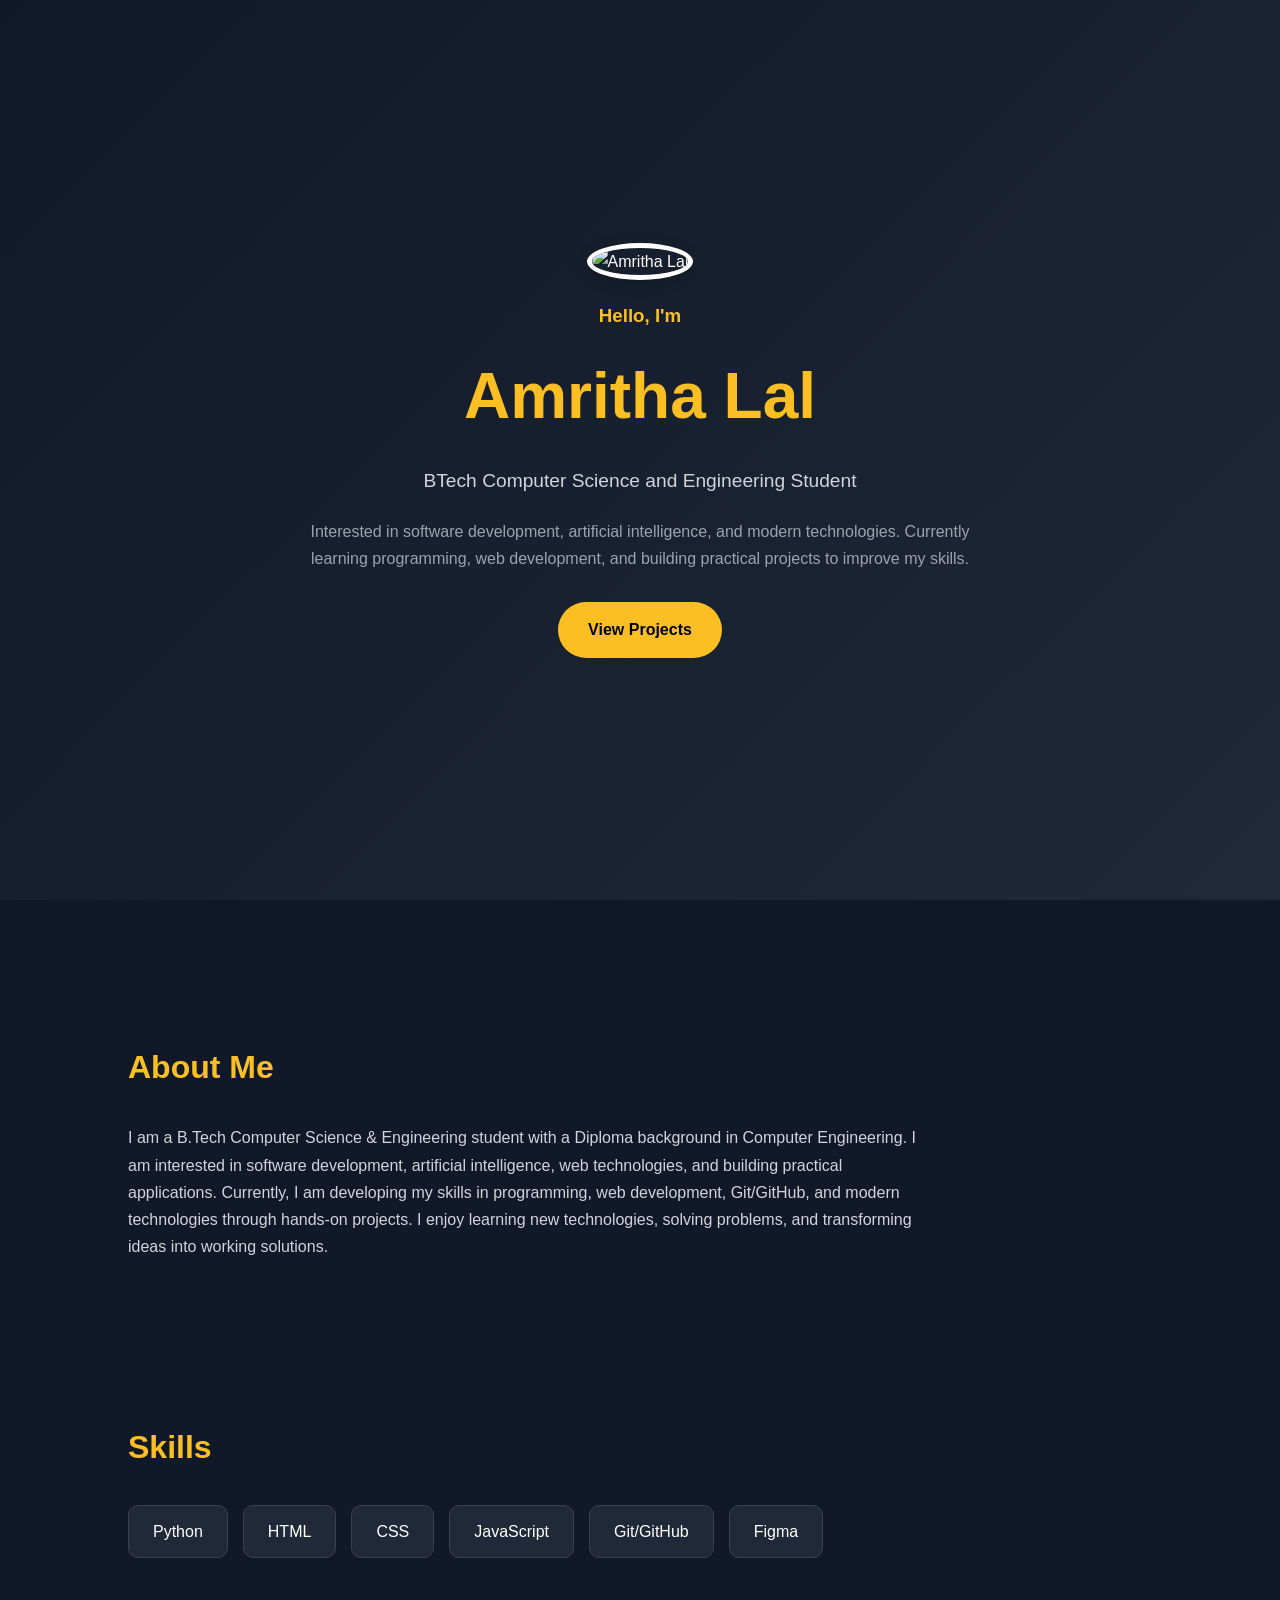
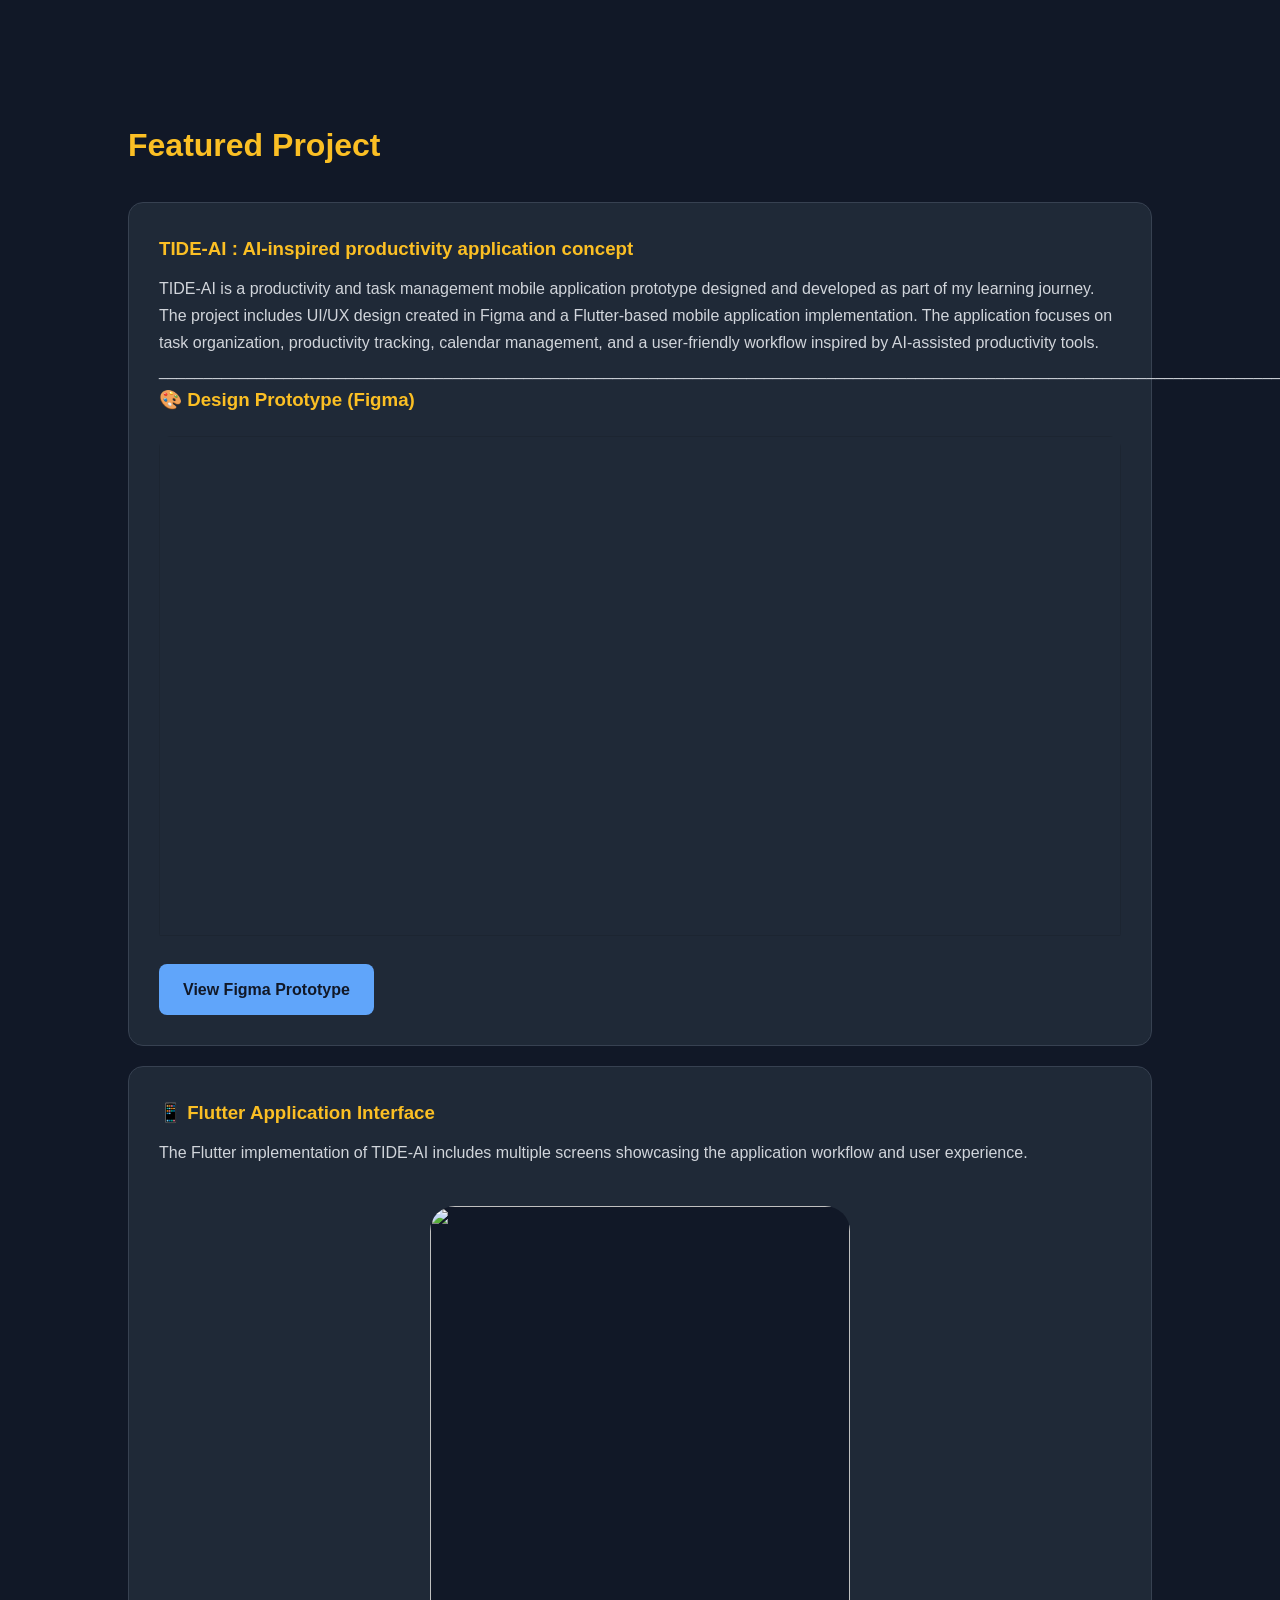
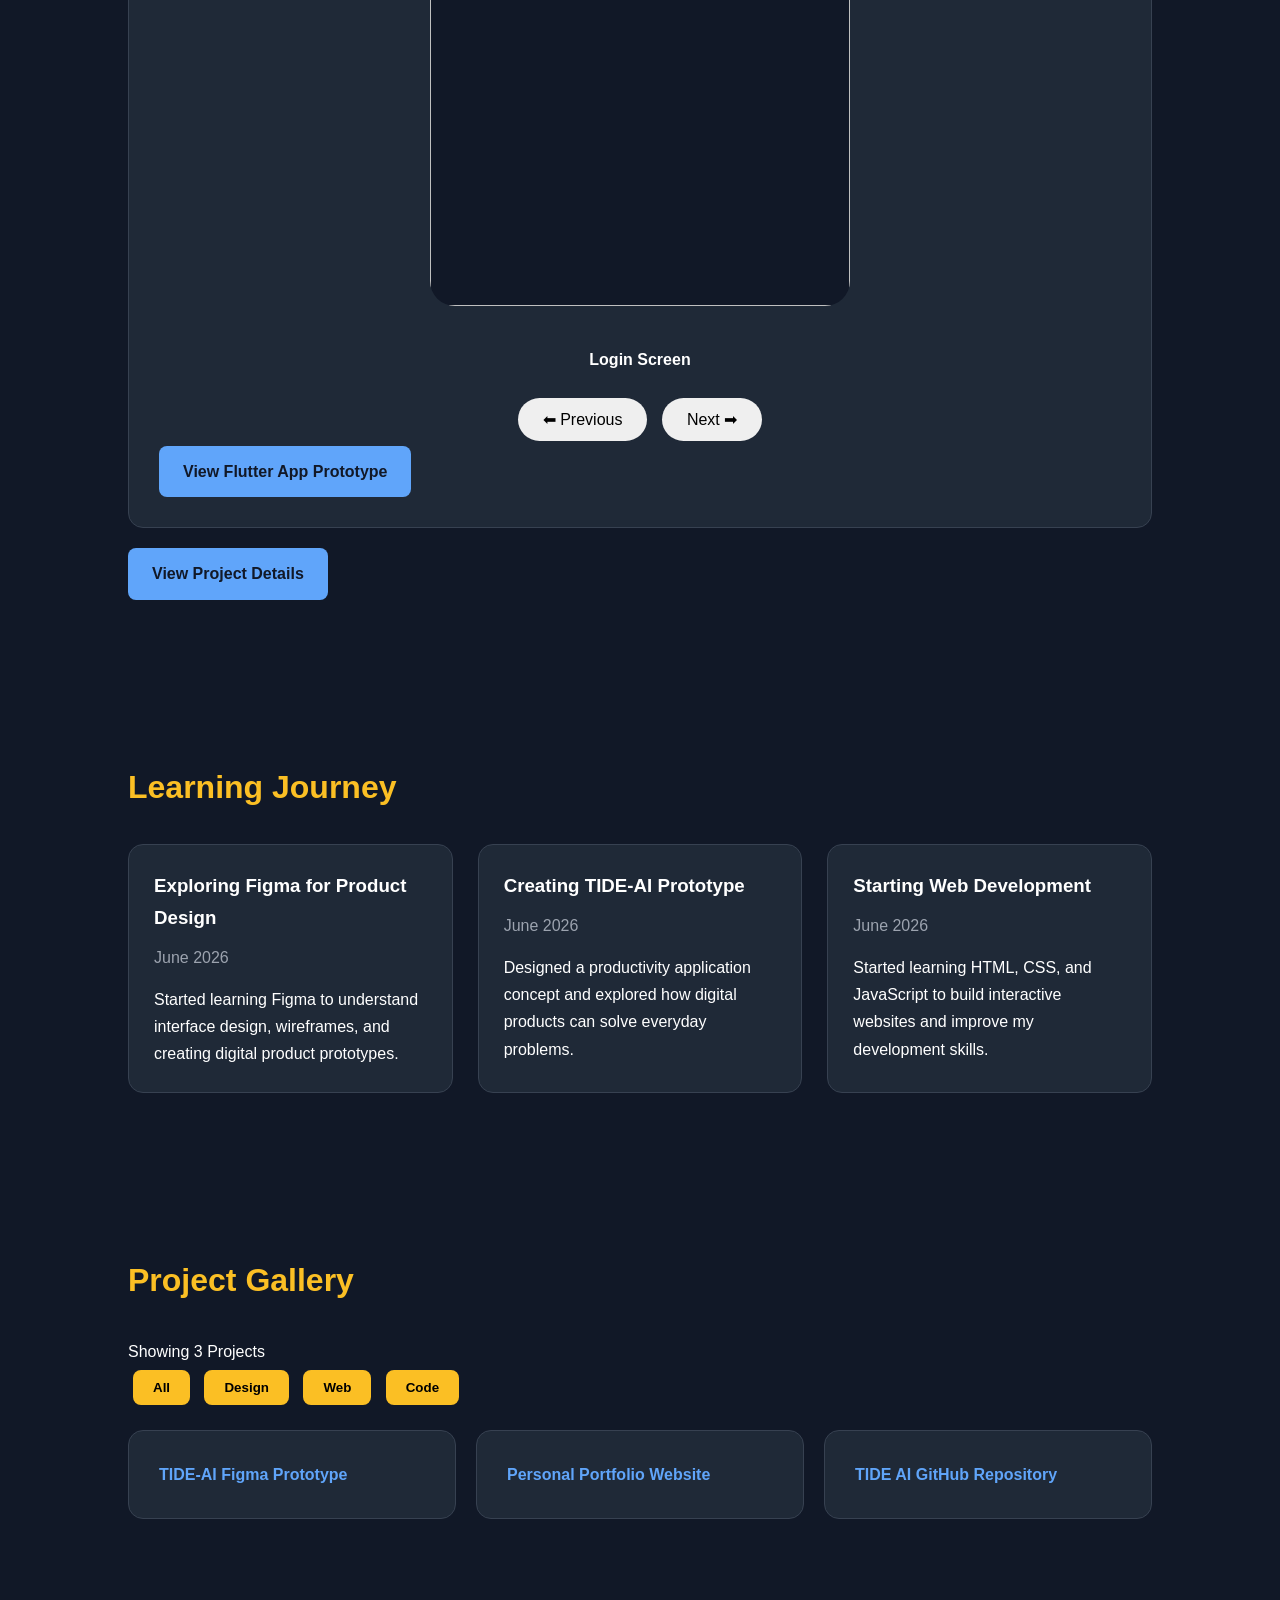
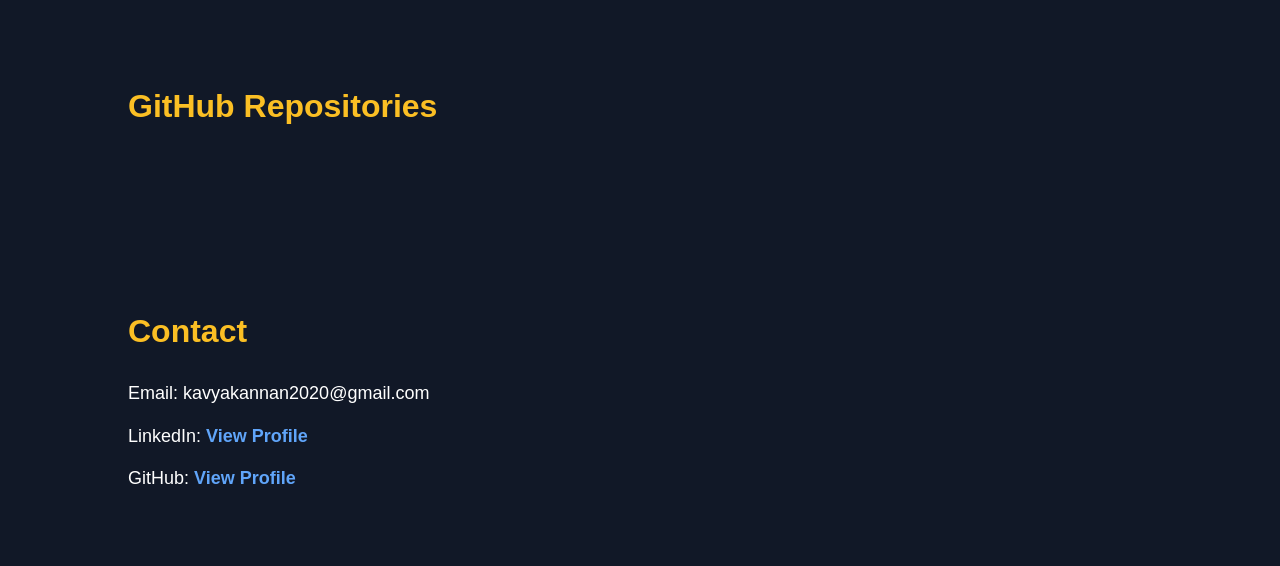
==== index.html @ 9a29e5bf "Update index.html" ====
<!DOCTYPE html>
<html lang="en">
<head>
    <meta charset="UTF-8">
    <meta name="viewport" content="width=device-width, initial-scale=1.0">
    <title>Amritha Lal | Portfolio</title>
    <link rel="stylesheet" href="style.css">
</head>
<body>

    <!-- HERO SECTION -->
    <header class="hero">

        <div class="hero-content">
            <img src="profile.jpeg" alt="Amritha Lal" class="profile-image">
            <h3>Hello, I'm</h3>
            <h1>Amritha Lal</h1>

            <p class="subtitle">
                BTech Computer Science and Engineering Student
            </p>

            <p class="description">
                Interested in software development, artificial intelligence, and modern technologies.
Currently learning programming, web development, and building practical projects to improve my skills.
            </p>

            <a href="#projects" class="btn">
                View Projects
            </a>
        </div>

    </header>

    <!-- ABOUT -->

    <section id="about">

        <h2>About Me</h2>

        <p>
           <p>
I am a B.Tech Computer Science & Engineering student with a Diploma background
in Computer Engineering.

I am interested in software development, artificial intelligence,
web technologies, and building practical applications.

Currently, I am developing my skills in programming, web development,
Git/GitHub, and modern technologies through hands-on projects.

I enjoy learning new technologies, solving problems, and transforming ideas
into working solutions.
</p>
        </p>

    </section>

    <!-- SKILLS -->

    <section id="skills">

        <h2>Skills</h2>

        <div class="skills-container">

            <div class="skill">Python</div>

<div class="skill">HTML</div>

<div class="skill">CSS</div>

<div class="skill">JavaScript</div>

<div class="skill">Git/GitHub</div>

<div class="skill">Figma</div>

        </div>

    </section>

    <!-- PROJECT -->

    <!-- FEATURED PROJECT -->

<section id="projects">

    <h2>Featured Project</h2>

    <div class="project-card">

        <h3>TIDE-AI : AI-inspired productivity application concept</h3>

        <p>
            TIDE-AI is a productivity and task management mobile application
            prototype designed and developed as part of my learning journey.

            The project includes UI/UX design created in Figma and a Flutter-based
            mobile application implementation.

            The application focuses on task organization, productivity tracking,
            calendar management, and a user-friendly workflow inspired by
            AI-assisted productivity tools.
        </p>
<p>___________________________________________________________________________________________________________________________________</p>
  
        <!-- FIGMA DESIGN -->

        <h3>🎨 Design Prototype (Figma)</h3>

        <div class="figma-preview">

            <iframe
                style="border: 1px solid rgba(0, 0, 0, 0.1);"
                width="100%"
                height="500"
                src="https://embed.figma.com/design/kpO2kgV4t8F4c7UtxzpfM2/Session-1?node-id=0-1&embed-host=share"
                allowfullscreen>
            </iframe>

        </div>


        <a href="https://www.figma.com/design/kpO2kgV4t8F4c7UtxzpfM2/Session-1?node-id=0-1&t=EP7rUoiuEXDJyoT5-1"
           target="_blank"
           class="figma-btn">

           View Figma Prototype

        </a>

  </div>
<div class="project-card">

        <!-- FLUTTER APP SLIDESHOW -->

<h3 class="app-title">
    📱 Flutter Application Interface
</h3>


<p>
The Flutter implementation of TIDE-AI includes multiple screens
showcasing the application workflow and user experience.
</p>


<div class="flutter-slider">

    <img src="login.jpeg" class="slide active">

    <img src="home.jpeg" class="slide">

    <img src="task.jpeg" class="slide">

    <img src="calendar.jpeg" class="slide">

    <img src="AI.jpeg" class="slide">

    <img src="profile-page.jpeg" class="slide">


</div>


<div class="slide-caption">
    <h4 id="slide-title">
        Login Screen
    </h4>
</div>


<div class="slider-buttons">

<button onclick="previousSlide()">
⬅ Previous
</button>

<button onclick="nextSlide()">
Next ➡
</button>

</div>


        <a href="https://flutlab.io/editor/5d6a2f70-1c2f-412c-8f25-de19f62e05c2"
           target="_blank"
           class="figma-btn">

           View Flutter App Prototype

        </a>


    </div>

<a href="tideai.html"
class="figma-btn">

View Project Details

</a>
</section>
    <!-- BLOG -->

    <section id="blog">

        <h2>Learning Journey</h2>

        <div class="blog-grid">

            <div class="blog-card">

                <h3>Exploring Figma for Product Design</h3>

                <p class="date">June 2026</p>

                <p>
Started learning Figma to understand interface design,
wireframes, and creating digital product prototypes.
</p>

            </div>

            <div class="blog-card">

               <h3>Creating TIDE-AI Prototype</h3>

                <p class="date">June 2026</p>

                <p>
Designed a productivity application concept and explored
how digital products can solve everyday problems.
</p>

            </div>

            <div class="blog-card">

                <h3>Starting Web Development</h3>

                <p class="date">June 2026</p>

                <p>
Started learning HTML, CSS, and JavaScript to build
interactive websites and improve my development skills.
</p>

            </div>

        </div>

    </section>

    <section id="gallery">

    <h2>Project Gallery</h2>

    <p id="project-count"></p>

    <div class="filter-buttons">

        <button onclick="filterProjects('all')">
            All
        </button>

        <button onclick="filterProjects('design')">
            Design
        </button>

        <button onclick="filterProjects('web')">
            Web
        </button>

        <button onclick="filterProjects('code')">
            Code
        </button>

    </div>

    <div class="gallery-grid">

       <a href="https://flutlab.io/editor/5d6a2f70-1c2f-412c-8f25-de19f62e05c2" target="_blank">
<div class="gallery-card design">
    TIDE-AI Figma Prototype
</div>
</a>


<a href="https://amritha-lal.github.io/amritha_portfolio/" target="_blank">
<div class="gallery-card web">
Personal Portfolio Website
</div>
</a>
        <a href="https://github.com/AMRITHA-LAL/TideAI"
target="_blank">

<div class="gallery-card code">

TIDE AI GitHub Repository

</div>

</a>

</section>

<section id="github-projects">

    <h2>GitHub Repositories</h2>

    <p id="repo-count"></p>

    <div id="repo-container"></div>

</section>
    <!-- CONTACT -->

    <section id="contact">

        <h2>Contact</h2>

       <div><p>Email: kavyakannan2020@gmail.com</p></div> 

        <div><p>
    LinkedIn:
    <a href="https://www.linkedin.com/in/amritha-lal-8558aa262"
       target="_blank">
       View Profile
    </a>
</p></div>
        <div>
<p>
GitHub:
<a href="https://github.com/AMRITHA-LAL" target="_blank">
View Profile
</a>
</p>
</div>


    </section>

<script src="script.js"></script>
</body>
</html>
---- style.css ----
*{
    margin:0;
    padding:0;
    box-sizing:border-box;
}

html{
    scroll-behavior:smooth;
}

body{
    font-family:Segoe UI, sans-serif;
    background:#111827;
    color:white;
    line-height:1.7;
}

/* HERO */

.hero{
    min-height:100vh;
    display:flex;
    justify-content:center;
    align-items:center;
    text-align:center;
    padding:40px;
    margin-bottom:60px;
    background:linear-gradient(
    135deg,
    #111827,
    #1f2937
    );
}

.profile-image{
    width:180px;
    height:180px;
    object-fit:cover;
    border-radius:50%;
    border:5px solid #ffffff;
    box-shadow:0 4px 15px rgba(0,0,0,0.2);
    margin-bottom:20px;
}

.hero-content{
    max-width:700px;
     color:white;
}

.hero h3{
    color:#fbbf24;
    margin-bottom:10px;
}

.hero h1{
    font-size:4rem;
    margin-bottom:15px;
}

.subtitle{
    font-size:1.4rem;
    color:#d1d5db;
}

.description{
    margin-top:20px;
    margin-bottom:30px;
    color:#9ca3af;
}

.btn{
    display:inline-block;
    padding:14px 30px;
    background:#fbbf24;
    color:black;
    text-decoration:none;
    border-radius:30px;
    font-weight:bold;
}

/* SECTIONS */

section{
    padding:80px 10%;
}

section h2{
    margin-bottom:30px;
    font-size:2rem;
    color:#fbbf24;
}

/* ABOUT */

#about p{
    max-width:800px;
    color:#d1d5db;
}

/* SKILLS */

.skills-container{
    display:flex;
    flex-wrap:wrap;
    gap:15px;
}

.skill{
    background:#1f2937;
    padding:12px 24px;
    border-radius:10px;
    border:1px solid #374151;
}

/* PROJECT */

.project-card{
    background:#1f2937;
    padding:25px;
    border-radius:15px;
    border:1px solid #374151;
}

.project-card h3{
    margin-bottom:15px;
    color:#fbbf24;
}

/* BLOG */

.blog-grid{
    display:grid;
    grid-template-columns:
    repeat(auto-fit,minmax(280px,1fr));
    gap:25px;
}

.blog-card{
    background:#1f2937;
    padding:25px;
    border-radius:15px;
    border:1px solid #374151;
    transition:0.3s;
}

.blog-card:hover{
    transform:translateY(-5px);
}

.blog-card h3{
    margin-bottom:10px;
}

.date{
    color:#9ca3af;
    margin-bottom:15px;
}

.blog-card a{
    display:inline-block;
    margin-top:15px;
    color:#60a5fa;
    text-decoration:none;
    font-weight:bold;
}

/* CONTACT */

/* CONTACT SECTION */

#contact{
    padding: 60px 10%;
}

#contact h2{
    color: #fbbf24;
    margin-bottom: 20px;
}

#contact p{
    margin-bottom: 12px;
    font-size: 18px;
}

#contact a{
     color:#60a5fa;
    text-decoration: none;
}

#contact a:hover{
    text-decoration: underline;
}

/* MOBILE */

@media(max-width:768px){

.hero h1{
    font-size:2.5rem;
}

.subtitle{
    font-size:1.1rem;
}

section{
    padding:60px 8%;
}

}
/* GALLERY */

.filter-buttons{
    margin-bottom:20px;
}

.filter-buttons button{
    padding:10px 20px;
    margin:5px;
    border:none;
    border-radius:8px;
    cursor:pointer;
    background:#fbbf24;
    font-weight:bold;
}

.gallery-grid{
    display:grid;
    grid-template-columns:
    repeat(auto-fit,minmax(250px,1fr));
    gap:20px;
}

.gallery-card{
    background:#1f2937;
    padding:30px;
    border-radius:15px;
    border:1px solid #374151;
    transition:0.3s;
}

.gallery-card{
    background:#1f2937;
    padding:30px;
    border-radius:15px;
    border:1px solid #374151;
    transition:all 0.4s ease;
}

.hide{
    opacity:0;
    transform:scale(0.9);
    pointer-events:none;
    position:absolute;
}
/* FIGMA EMBED */

.figma-preview{
    margin-top:20px;
    margin-bottom:20px;
    border-radius:12px;
    overflow:hidden;
}

.figma-btn{
    display:inline-block;
    background:#60a5fa;
    color:#111827;
    text-decoration:none;
    padding:12px 24px;
    border-radius:8px;
    font-weight:bold;
    transition:0.3s;
}

.figma-btn:hover{
    transform:translateY(-2px);
}


.hero h1{

font-size:4rem;

color:#fbbf24;

margin-bottom:15px;

}

.subtitle{

font-size:1.2rem;

color:#d1d5db;

}

h2{

margin-bottom:25px;

color:#fbbf24;

font-size:2.2rem;

}

#count{

margin-bottom:20px;

color:#d1d5db;

}

.project-card,
.email-box{

background:#1f2937;

padding:30px;

border-radius:15px;

border:1px solid #374151;

margin-bottom:20px;

transition:0.3s;

}

.project-card:hover{

transform:translateY(-5px);

}

.project-card h3{

color:#fbbf24;

margin-bottom:10px;

}

.project-card p{

color:#d1d5db;

}

a{
    color:#60a5fa;
    text-decoration:none;
    font-weight:bold;
    transition:0.3s;
}

a:hover{
    color:#93c5fd;
}

ul{

padding-left:20px;

}

li{

margin-bottom:15px;

color:#d1d5db;

}

hr{

border:none;

height:1px;

background:#374151;

margin:40px 0;

}

@media(max-width:768px){

.hero h1{

font-size:2.5rem;

}

h2{

font-size:1.8rem;

}

}
.flutter-gallery {

    display: grid;
    grid-template-columns: repeat(auto-fit, minmax(220px, 1fr));
    gap: 25px;
    margin-top: 30px;

}


.app-screen {

    text-align: center;

}


.app-screen img {

    width: 100%;
    max-width: 260px;
    border-radius: 20px;
    box-shadow: 0 10px 25px rgba(0,0,0,0.15);

}


.app-screen h4 {

    margin-top: 12px;

}
.project-image {

    width: 300px;
    max-width: 90%;
    border-radius: 25px;
    margin-bottom: 30px;

}
.feature-container {

display:grid;
grid-template-columns:repeat(auto-fit,minmax(220px,1fr));
gap:20px;
margin-top:30px;

}


.feature-card {

    padding: 25px;
    border-radius: 15px;
    background: #1f2937;
    text-align: center;
    color: #ffffff;
    border: 1px solid #374151;
    transition: 0.3s;
}

.feature-card:hover{
    transform: translateY(-6px);
}

.feature-card h3 {

    color: #fbbf24;
    margin-bottom: 15px;

}

.feature-card p {

    color: #d1d5db;
    line-height: 1.7;

}.demo-video {

    width: 90%;
    max-width: 1000px;
    height: auto;
    display: block;
    margin: 40px auto;
    border-radius: 20px;

}
.video-container {

    display: flex;
    justify-content: center;
    align-items: center;
    width: 100%;

}
.flutter-slider {

    width:100%;
    max-width:450px;
    height:650px;

    margin:40px auto;

    position:relative;

    overflow:hidden;

    border-radius:25px;

}


.slide {

    width:100%;
    height:100%;

    object-fit:contain;

    display:none;

}


.slide.active {

    display:block;

}



.slide-caption {

    text-align:center;

}



.slider-buttons {

    text-align:center;

    margin-top:20px;

}


.slider-buttons button {

    padding:10px 20px;

    margin:5px;

    border:none;

    border-radius:20px;

    cursor:pointer;

}
.flutter-slider {

width:100%;

max-width:420px;

height:700px;

margin:40px auto;

overflow:hidden;

border-radius:25px;

background:#111827;

}



.slide {

width:100%;

height:100%;

object-fit:contain;

display:none;

}



.slide.active {

display:block;

}



.slide-caption {

text-align:center;

margin-top:20px;

}



.slider-buttons {

text-align:center;

margin-top:20px;

}


.slider-buttons button {

padding:12px 25px;

margin:5px;

border:none;

border-radius:25px;

cursor:pointer;

font-size:16px;

}
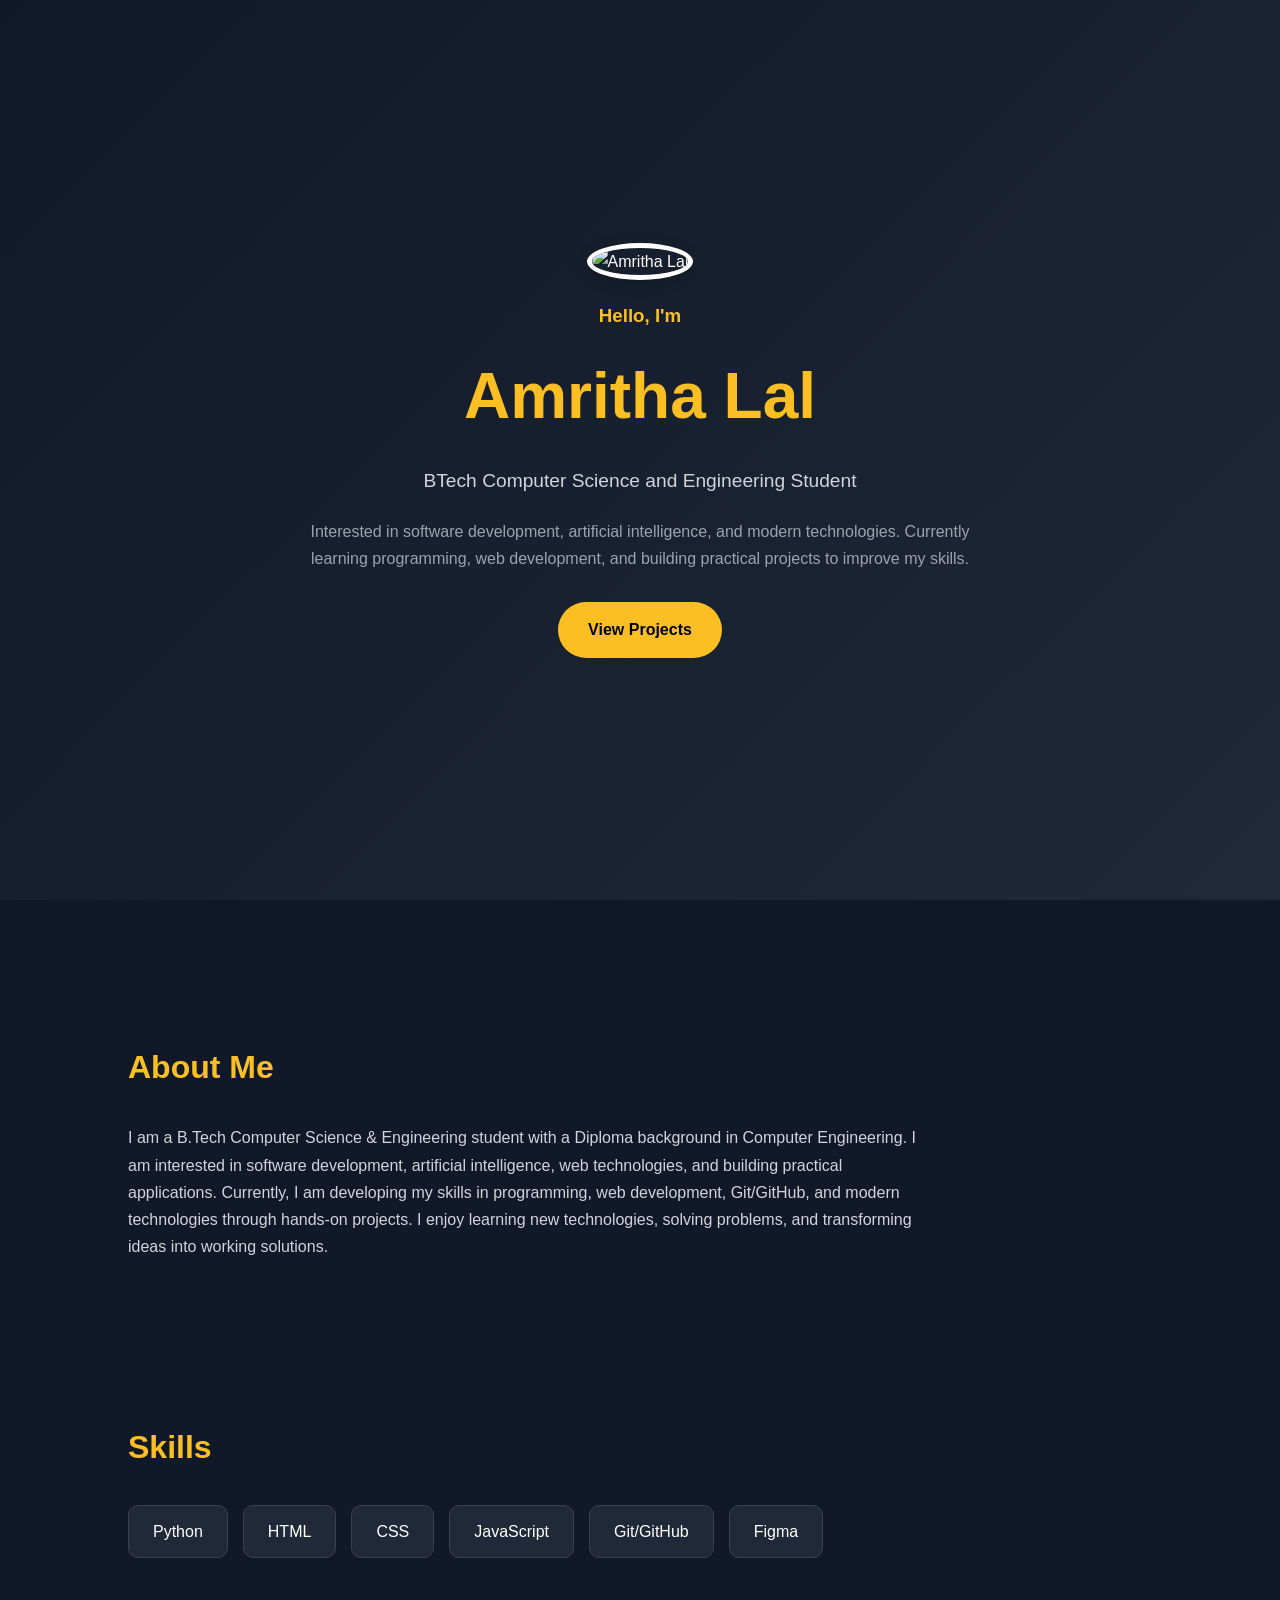
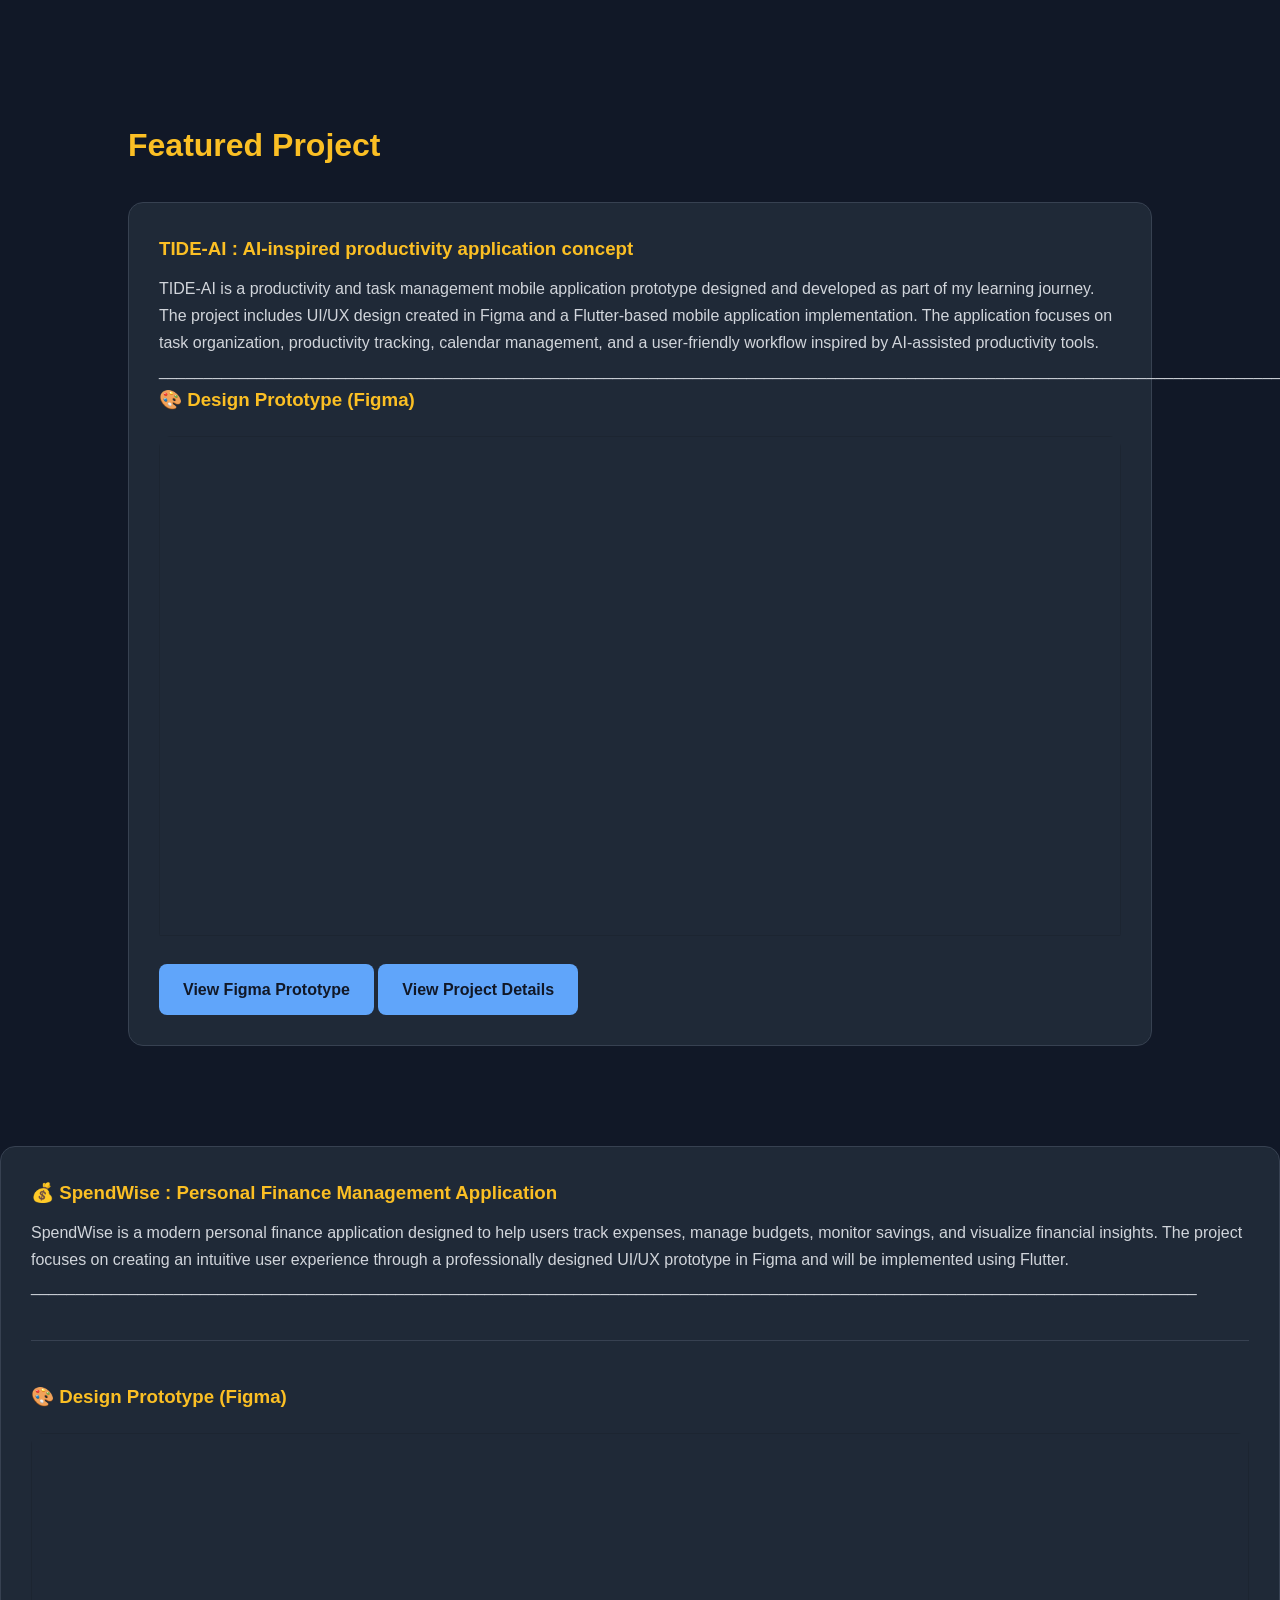
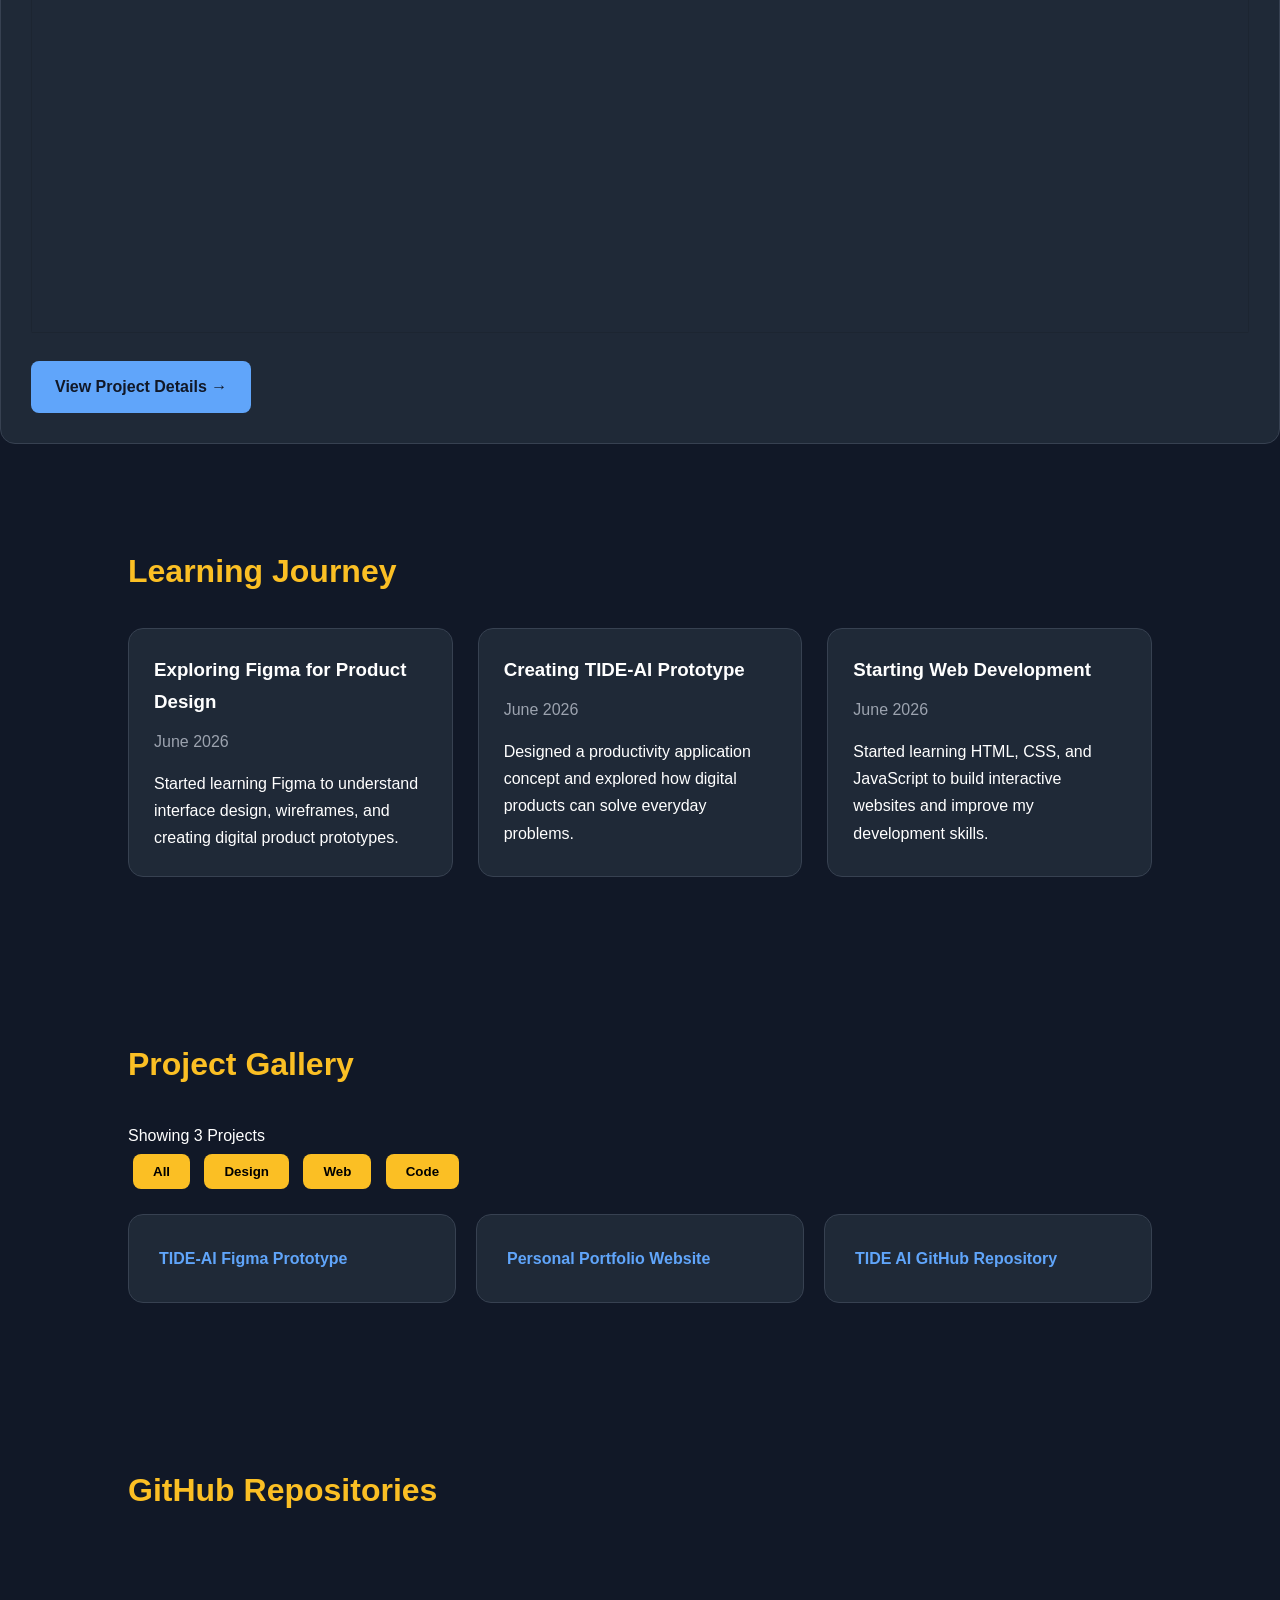
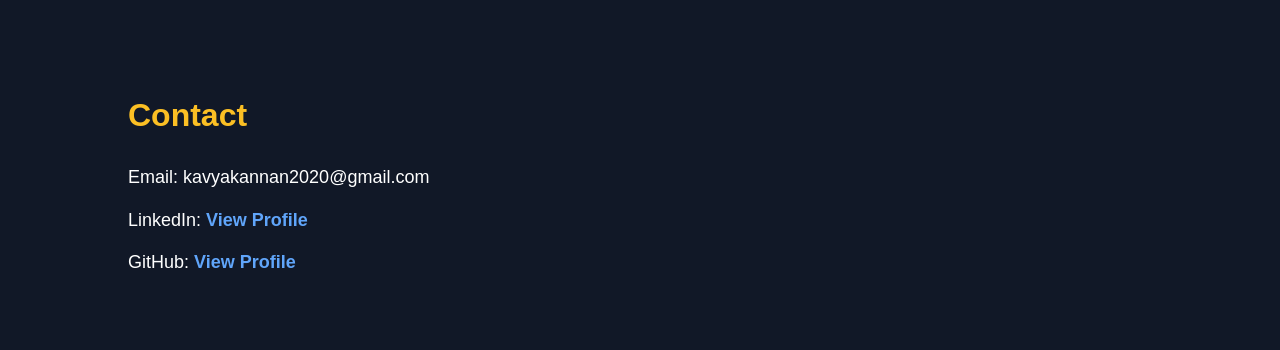
==== commit f220048a: "Update index.html" ====
--- a/index.html
+++ b/index.html
@@ -130,70 +130,8 @@
 
         </a>
 
-  </div>
-<div class="project-card">
-
-        <!-- FLUTTER APP SLIDESHOW -->
-
-<h3 class="app-title">
-    📱 Flutter Application Interface
-</h3>
-
-
-<p>
-The Flutter implementation of TIDE-AI includes multiple screens
-showcasing the application workflow and user experience.
-</p>
-
-
-<div class="flutter-slider">
-
-    <img src="login.jpeg" class="slide active">
-
-    <img src="home.jpeg" class="slide">
-
-    <img src="task.jpeg" class="slide">
-
-    <img src="calendar.jpeg" class="slide">
-
-    <img src="AI.jpeg" class="slide">
-
-    <img src="profile-page.jpeg" class="slide">
-
-
-</div>
-
-
-<div class="slide-caption">
-    <h4 id="slide-title">
-        Login Screen
-    </h4>
-</div>
-
-
-<div class="slider-buttons">
-
-<button onclick="previousSlide()">
-⬅ Previous
-</button>
-
-<button onclick="nextSlide()">
-Next ➡
-</button>
-
-</div>
-
-
-        <a href="https://flutlab.io/editor/5d6a2f70-1c2f-412c-8f25-de19f62e05c2"
-           target="_blank"
-           class="figma-btn">
-
-           View Flutter App Prototype
-
-        </a>
-
-
-    </div>
+
+
 
 <a href="tideai.html"
 class="figma-btn">
@@ -202,6 +140,44 @@
 
 </a>
 </section>
+</div>
+    
+    <div class="project-card">
+
+    <h3>💰 SpendWise : Personal Finance Management Application</h3>
+
+    <p>
+        SpendWise is a modern personal finance application designed to help users
+        track expenses, manage budgets, monitor savings, and visualize financial
+        insights. The project focuses on creating an intuitive user experience
+        through a professionally designed UI/UX prototype in Figma and will be
+        implemented using Flutter.
+    </p>
+<p>___________________________________________________________________________________________________________________________________</p>
+    <hr>
+
+    <h3>🎨 Design Prototype (Figma)</h3>
+
+    <div class="figma-preview">
+
+        <iframe
+            style="border:1px solid rgba(0,0,0,.1);"
+            width="100%"
+            height="500"
+            src="https://embed.figma.com/design/I4mIQQeDhkKKWaCfkrU2Qx/Untitled?node-id=3-3140&embed-host=share"
+            allowfullscreen>
+        </iframe>
+
+    </div>
+
+    <a href="spendwise.html"
+       class="figma-btn">
+
+        View Project Details →
+
+    </a>
+
+</div>
     <!-- BLOG -->
 
     <section id="blog">
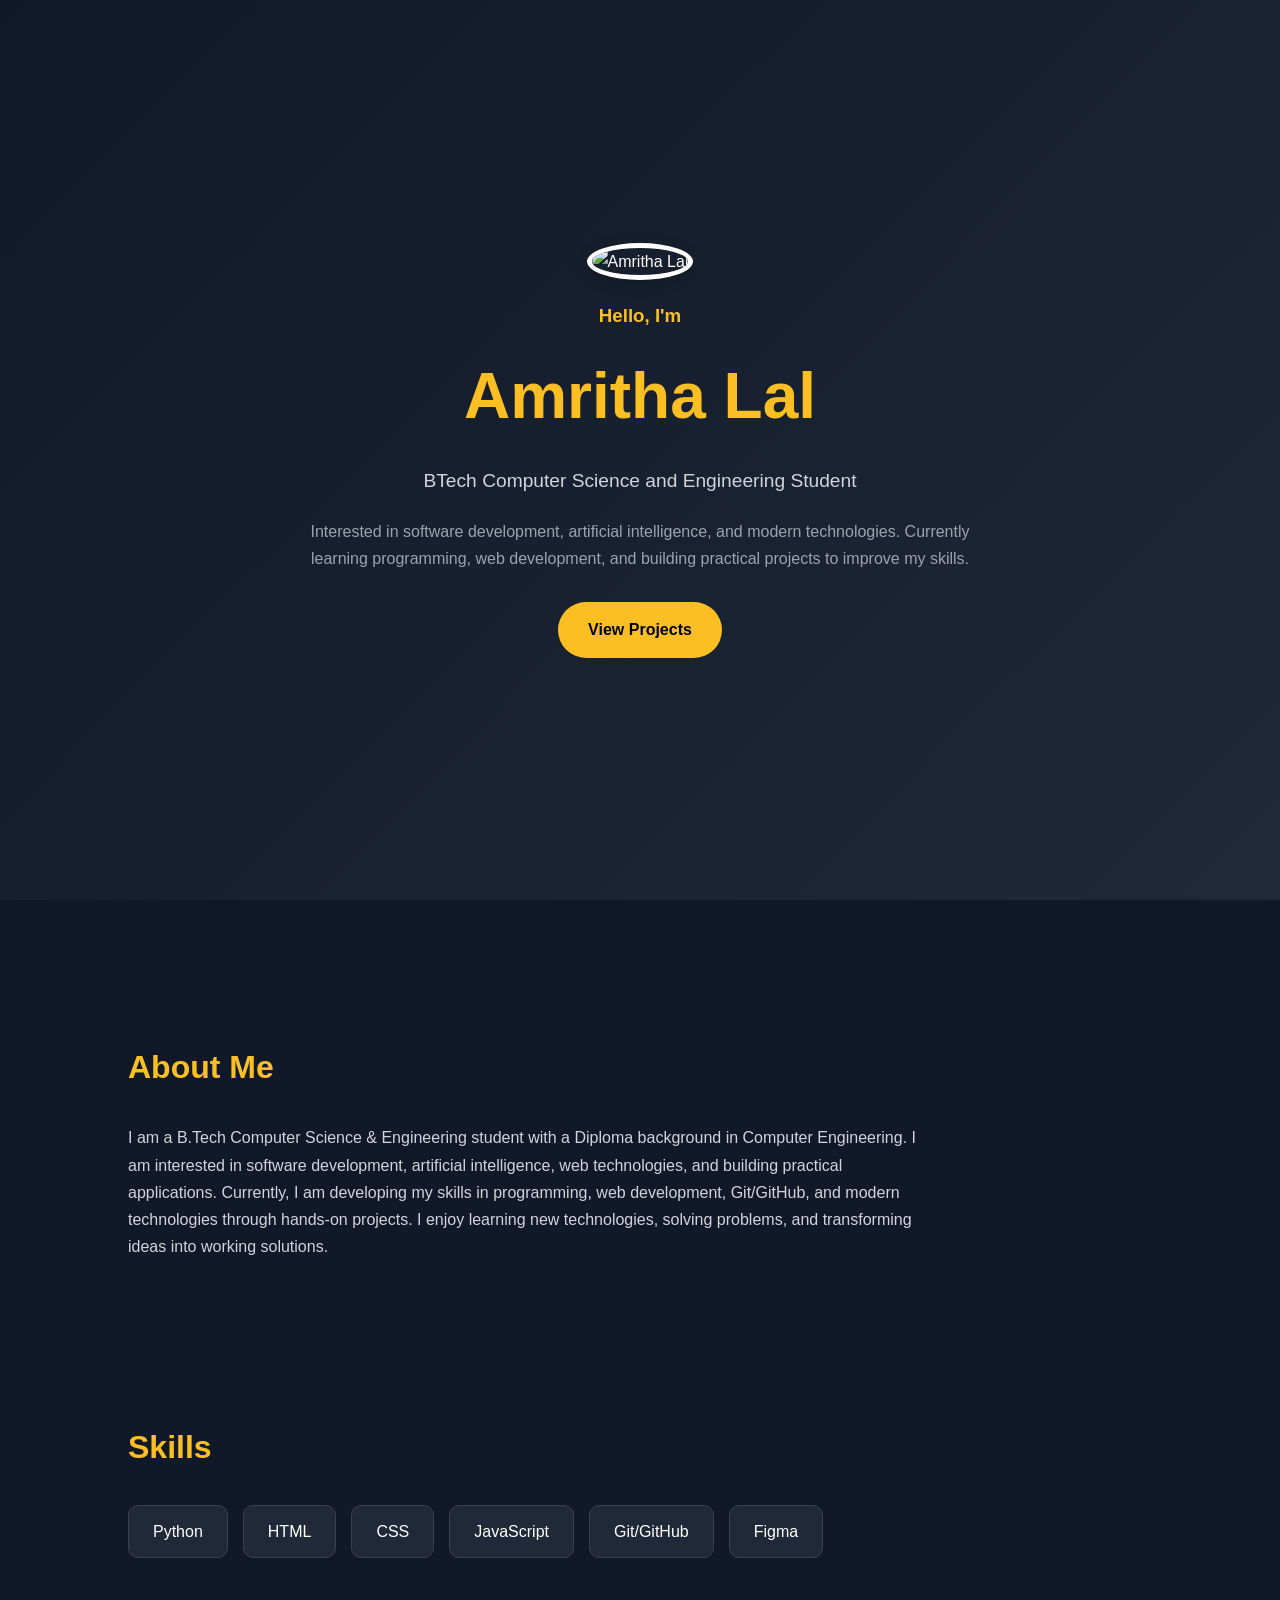
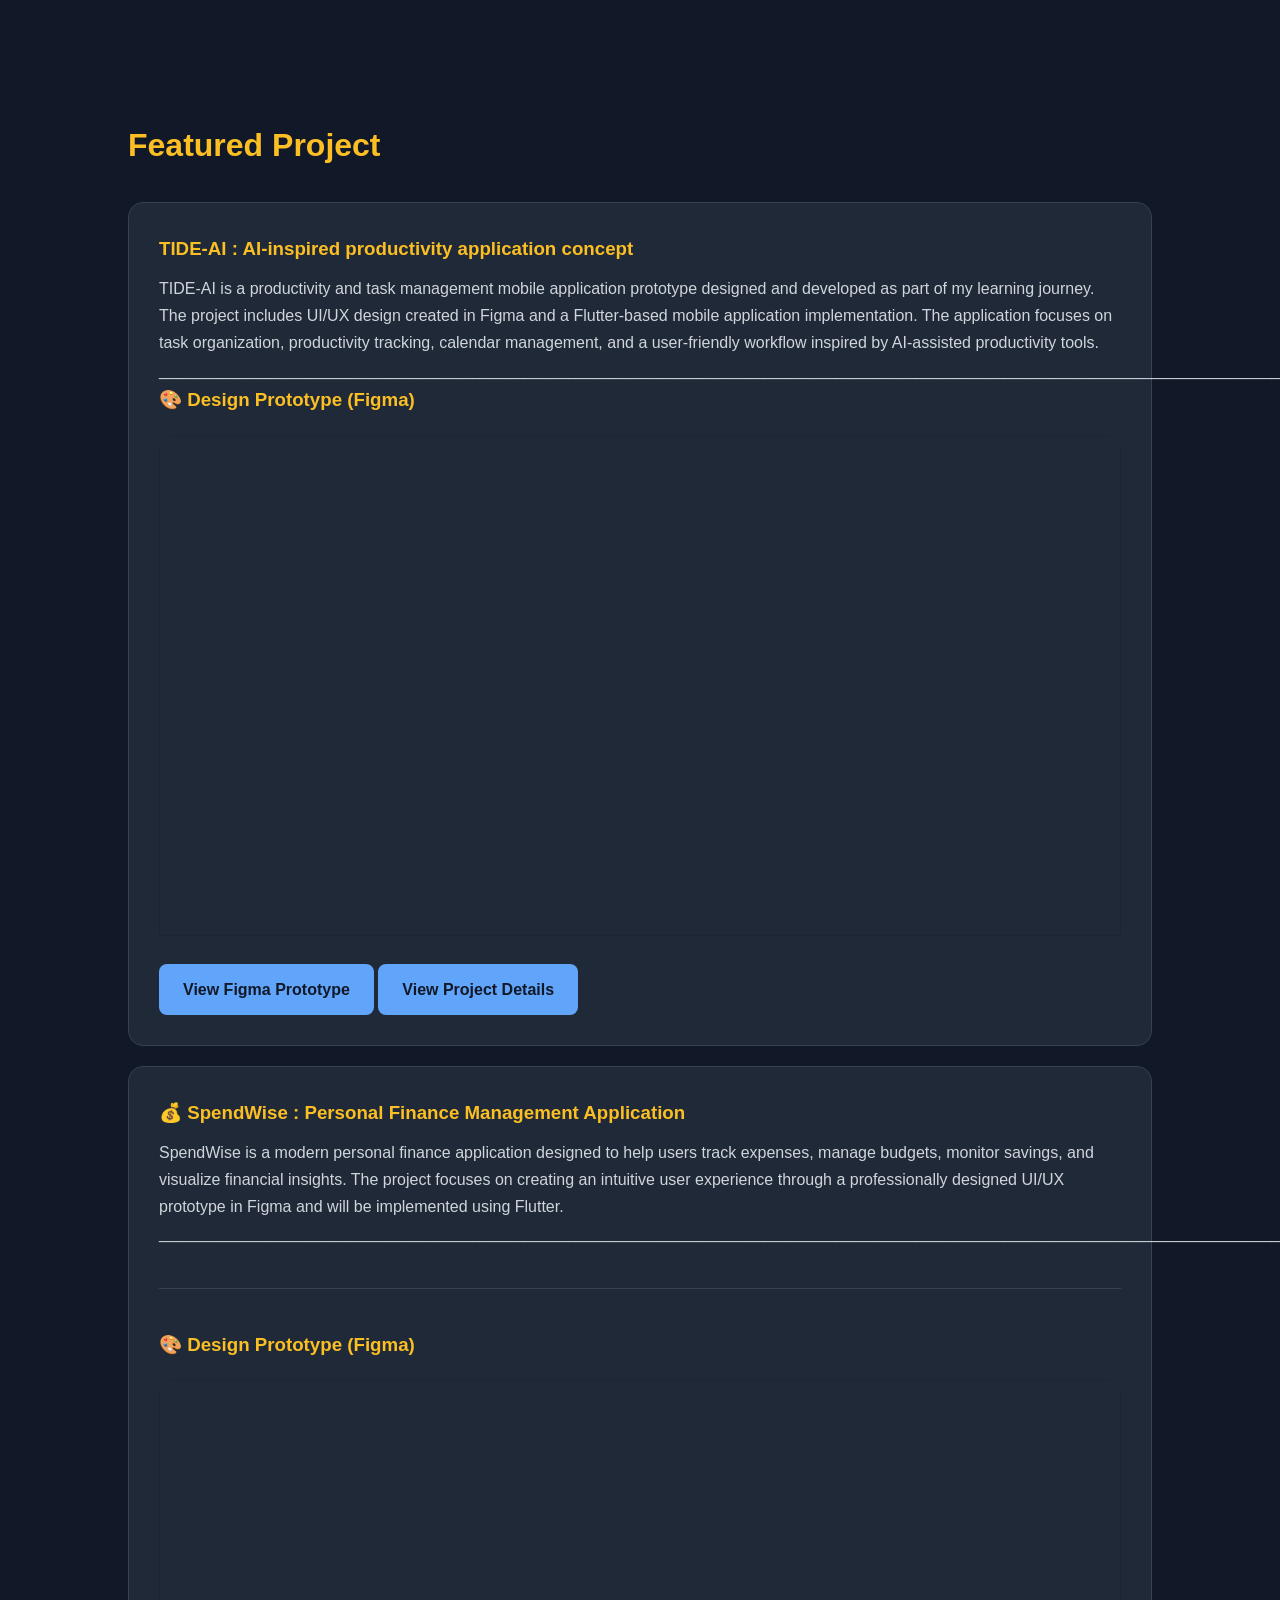
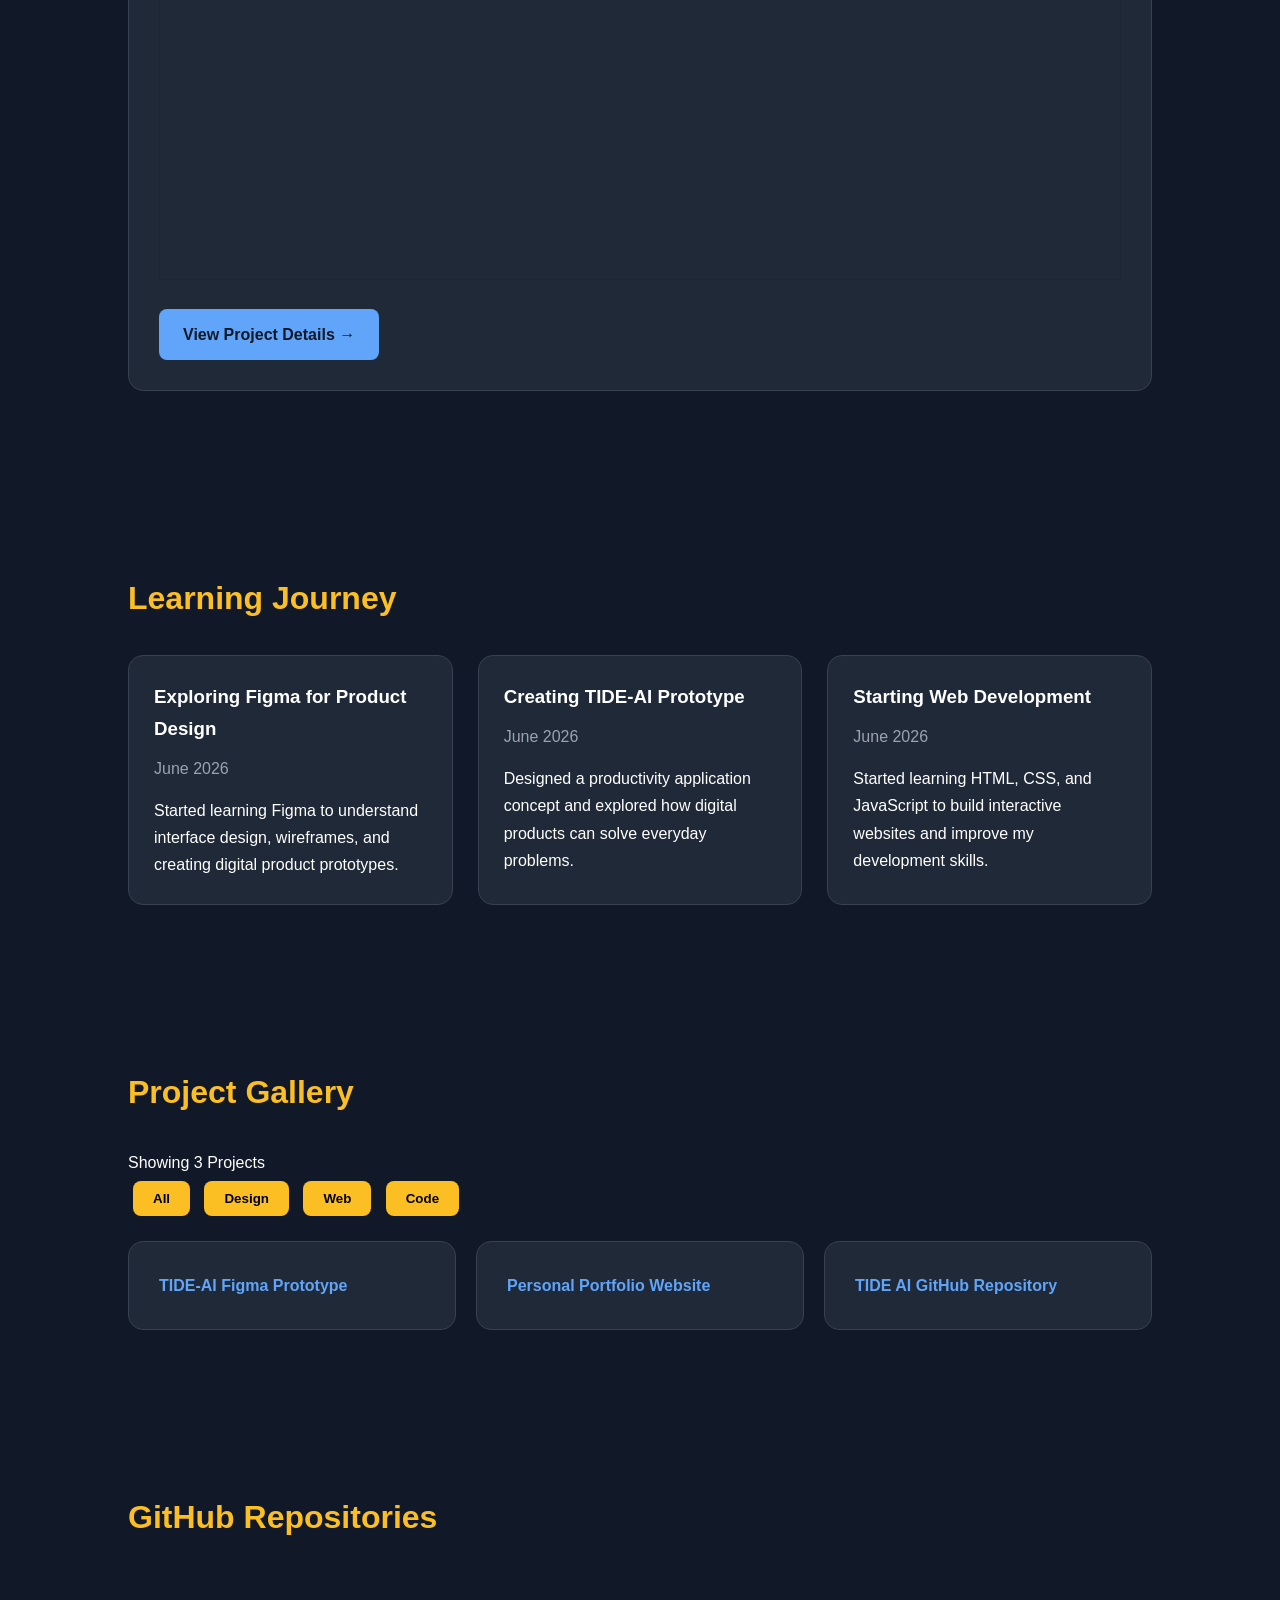
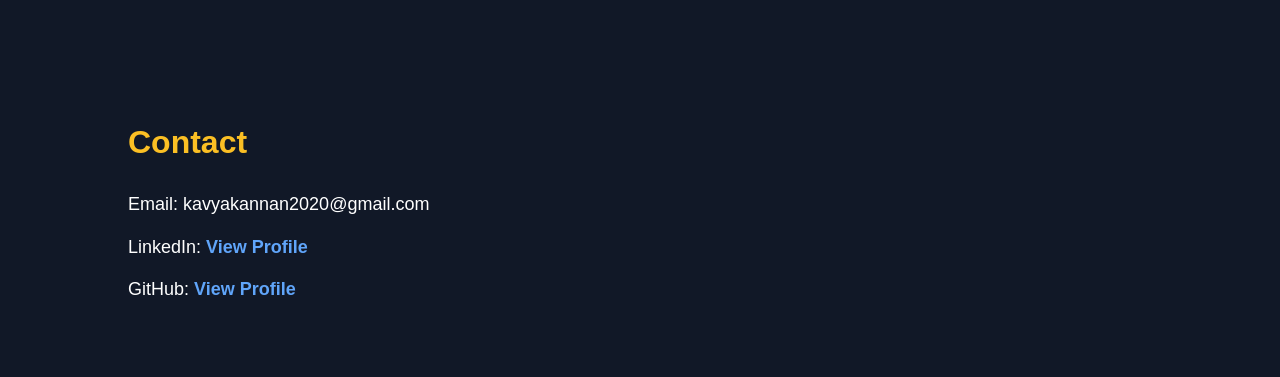
==== commit cee734aa: "Update index.html" ====
--- a/index.html
+++ b/index.html
@@ -139,7 +139,7 @@
 View Project Details
 
 </a>
-</section>
+
 </div>
     
     <div class="project-card">
@@ -178,7 +178,7 @@
     </a>
 
 </div>
-    <!-- BLOG -->
+ </section>   <!-- BLOG -->
 
     <section id="blog">
 
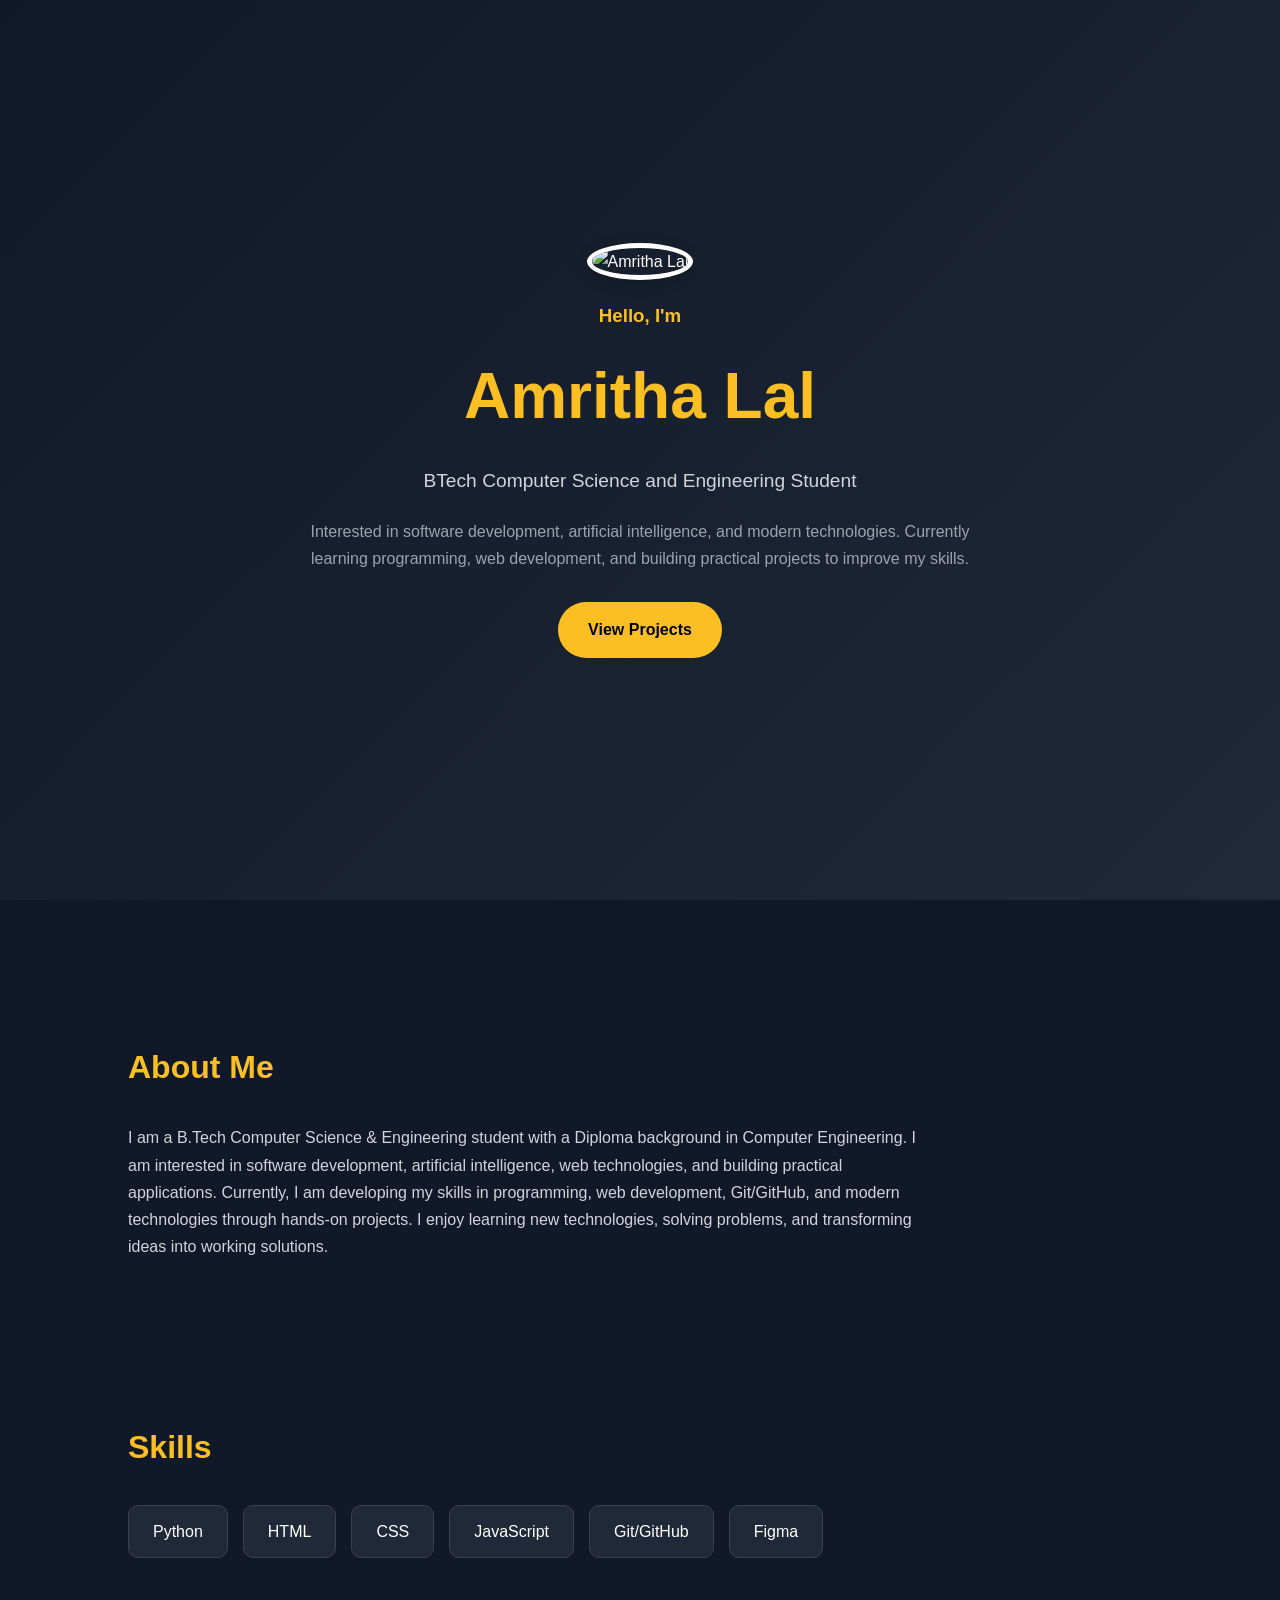
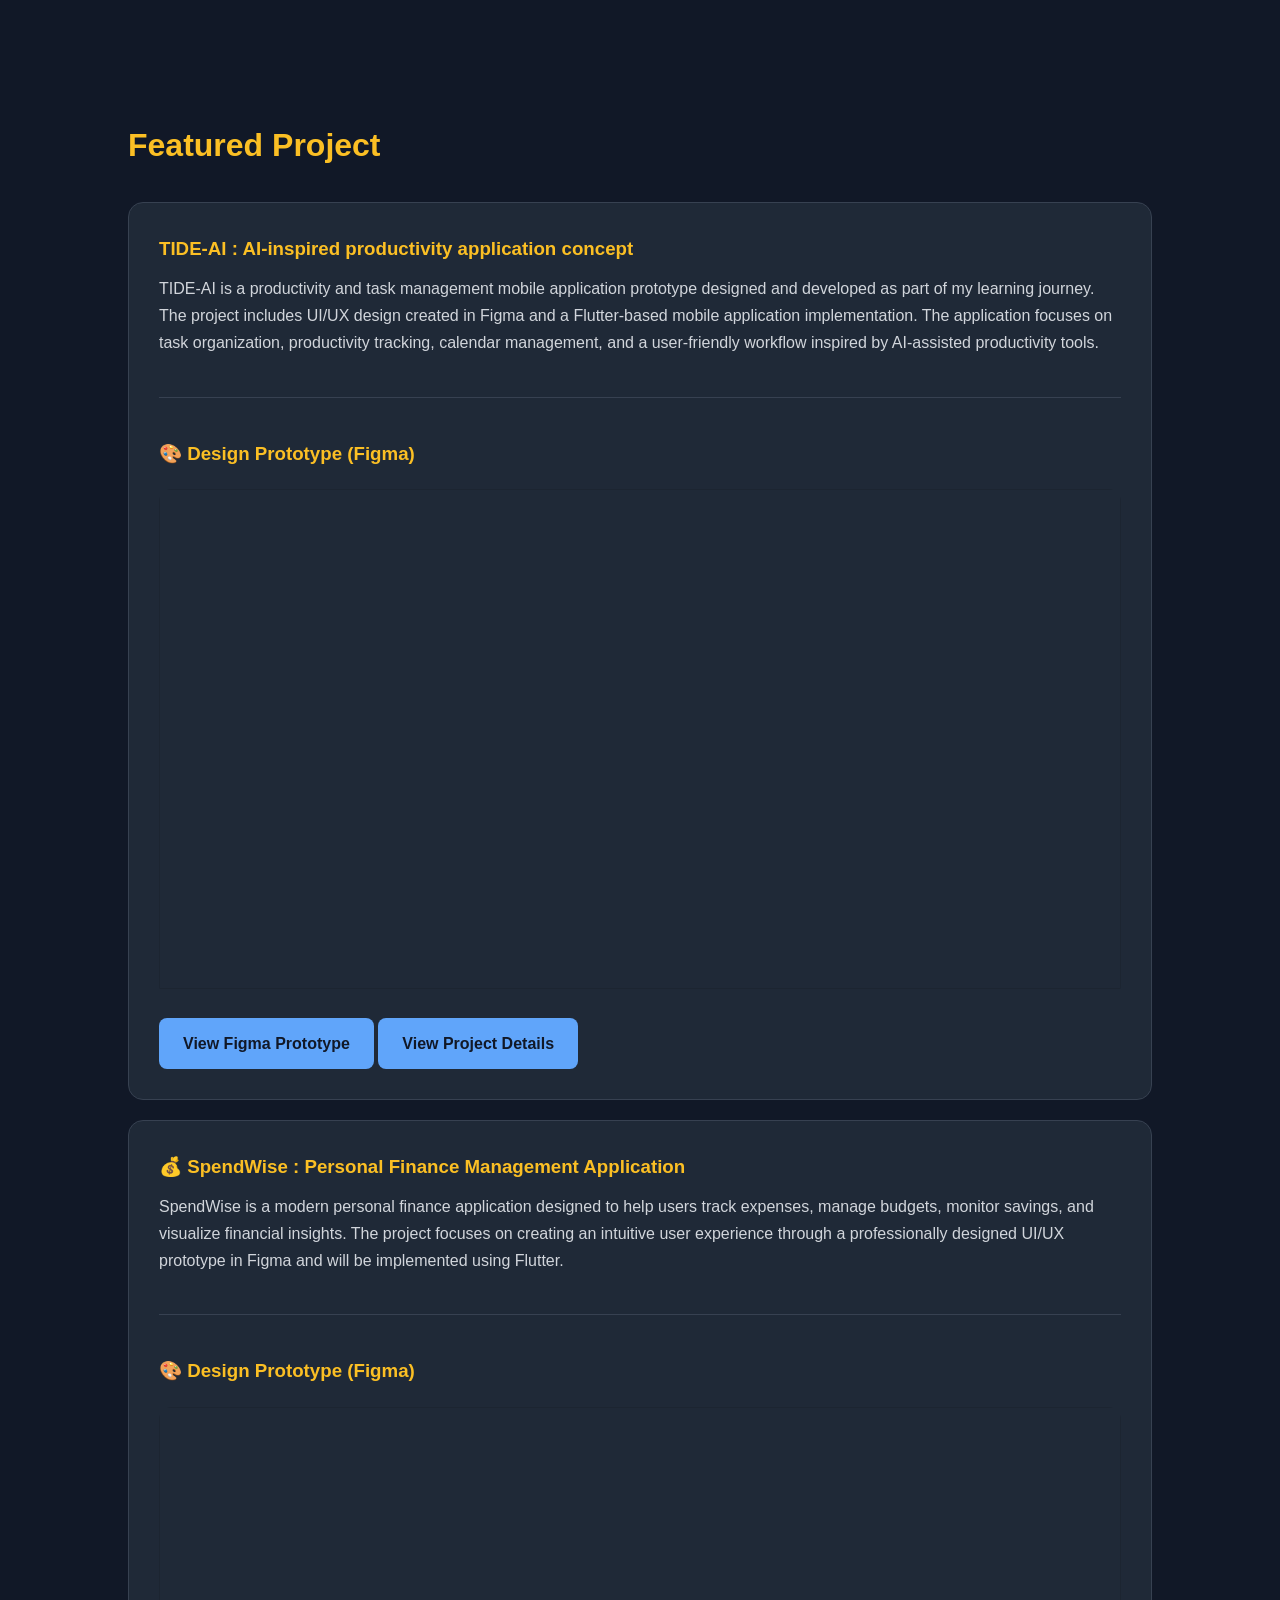
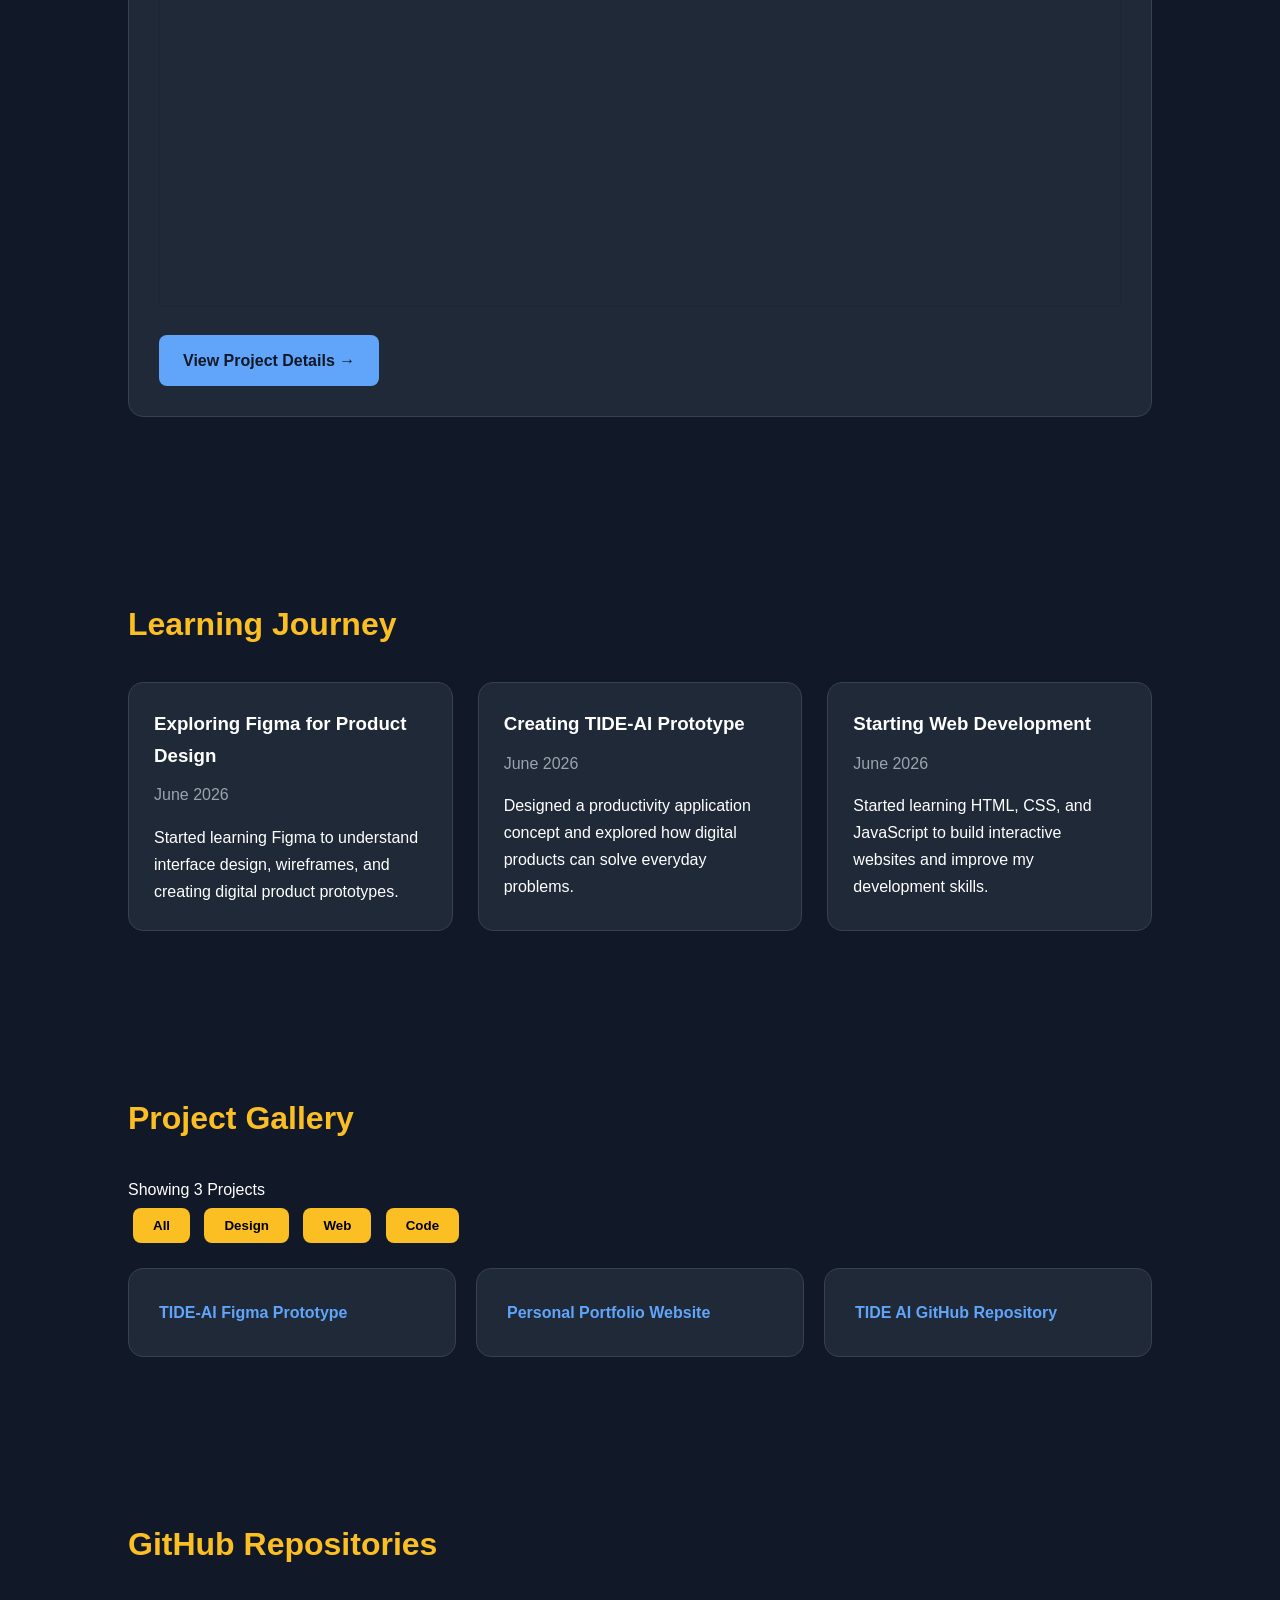
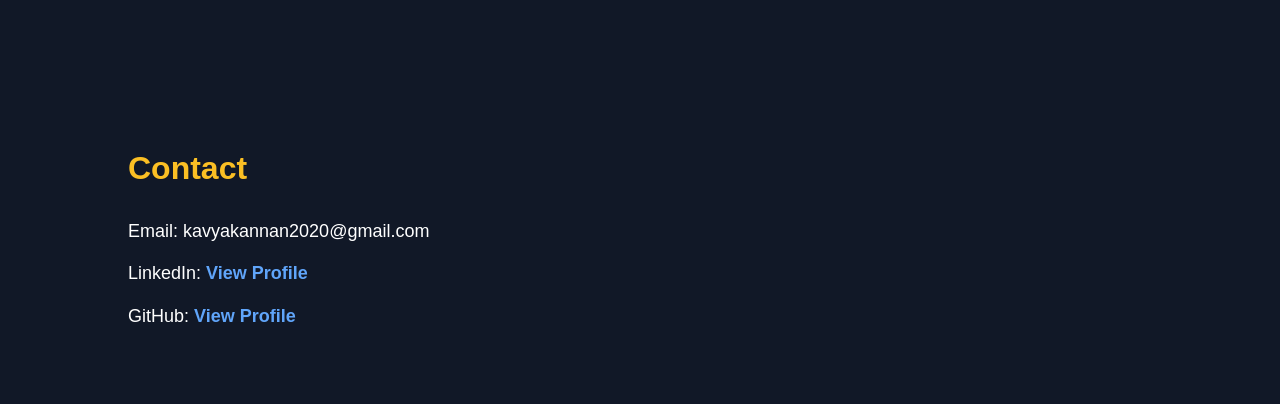
==== commit 3116339c: "Update index.html" ====
--- a/index.html
+++ b/index.html
@@ -103,7 +103,7 @@
             calendar management, and a user-friendly workflow inspired by
             AI-assisted productivity tools.
         </p>
-<p>___________________________________________________________________________________________________________________________________</p>
+<hr class="project-divider">
   
         <!-- FIGMA DESIGN -->
 
@@ -153,8 +153,8 @@
         through a professionally designed UI/UX prototype in Figma and will be
         implemented using Flutter.
     </p>
-<p>___________________________________________________________________________________________________________________________________</p>
-    <hr>
+<hr class="project-divider">
+   
 
     <h3>🎨 Design Prototype (Figma)</h3>
 
@@ -178,7 +178,9 @@
     </a>
 
 </div>
- </section>   <!-- BLOG -->
+ </section>   
+    
+    <!-- BLOG -->
 
     <section id="blog">
 
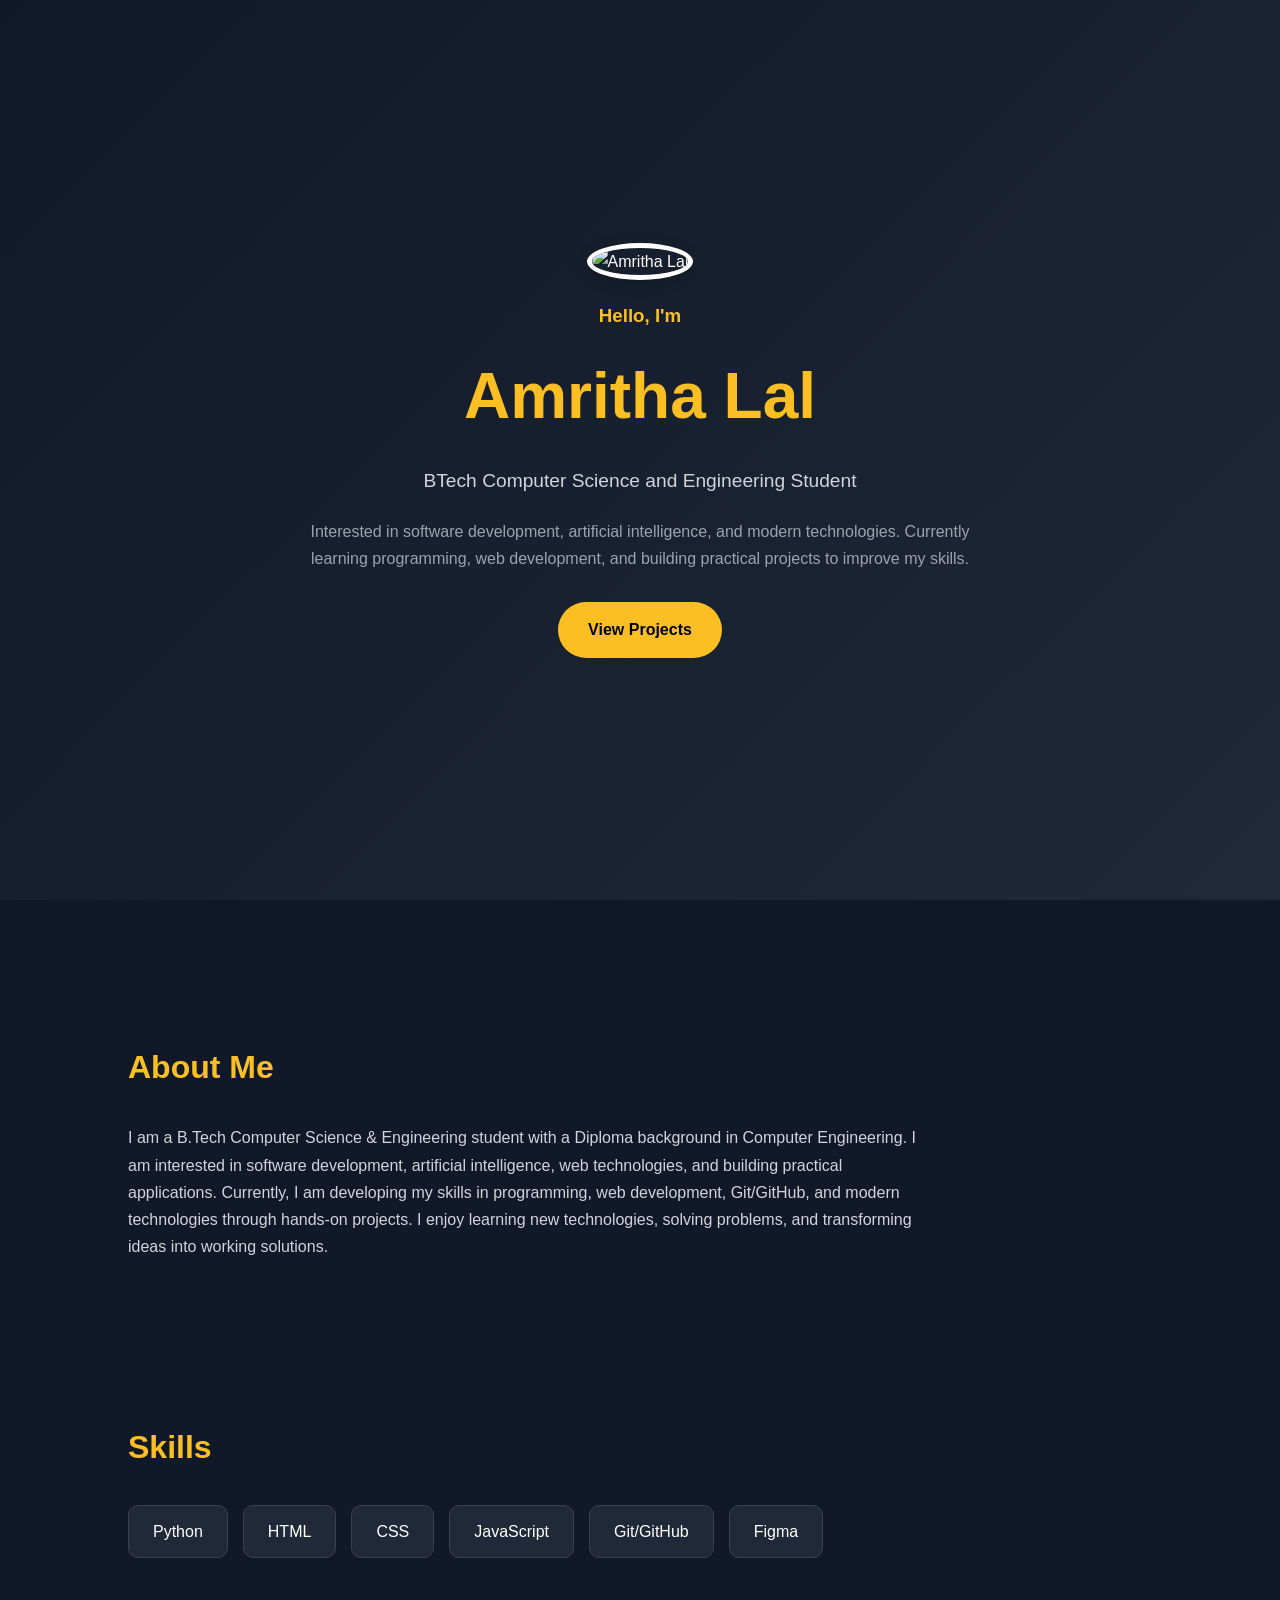
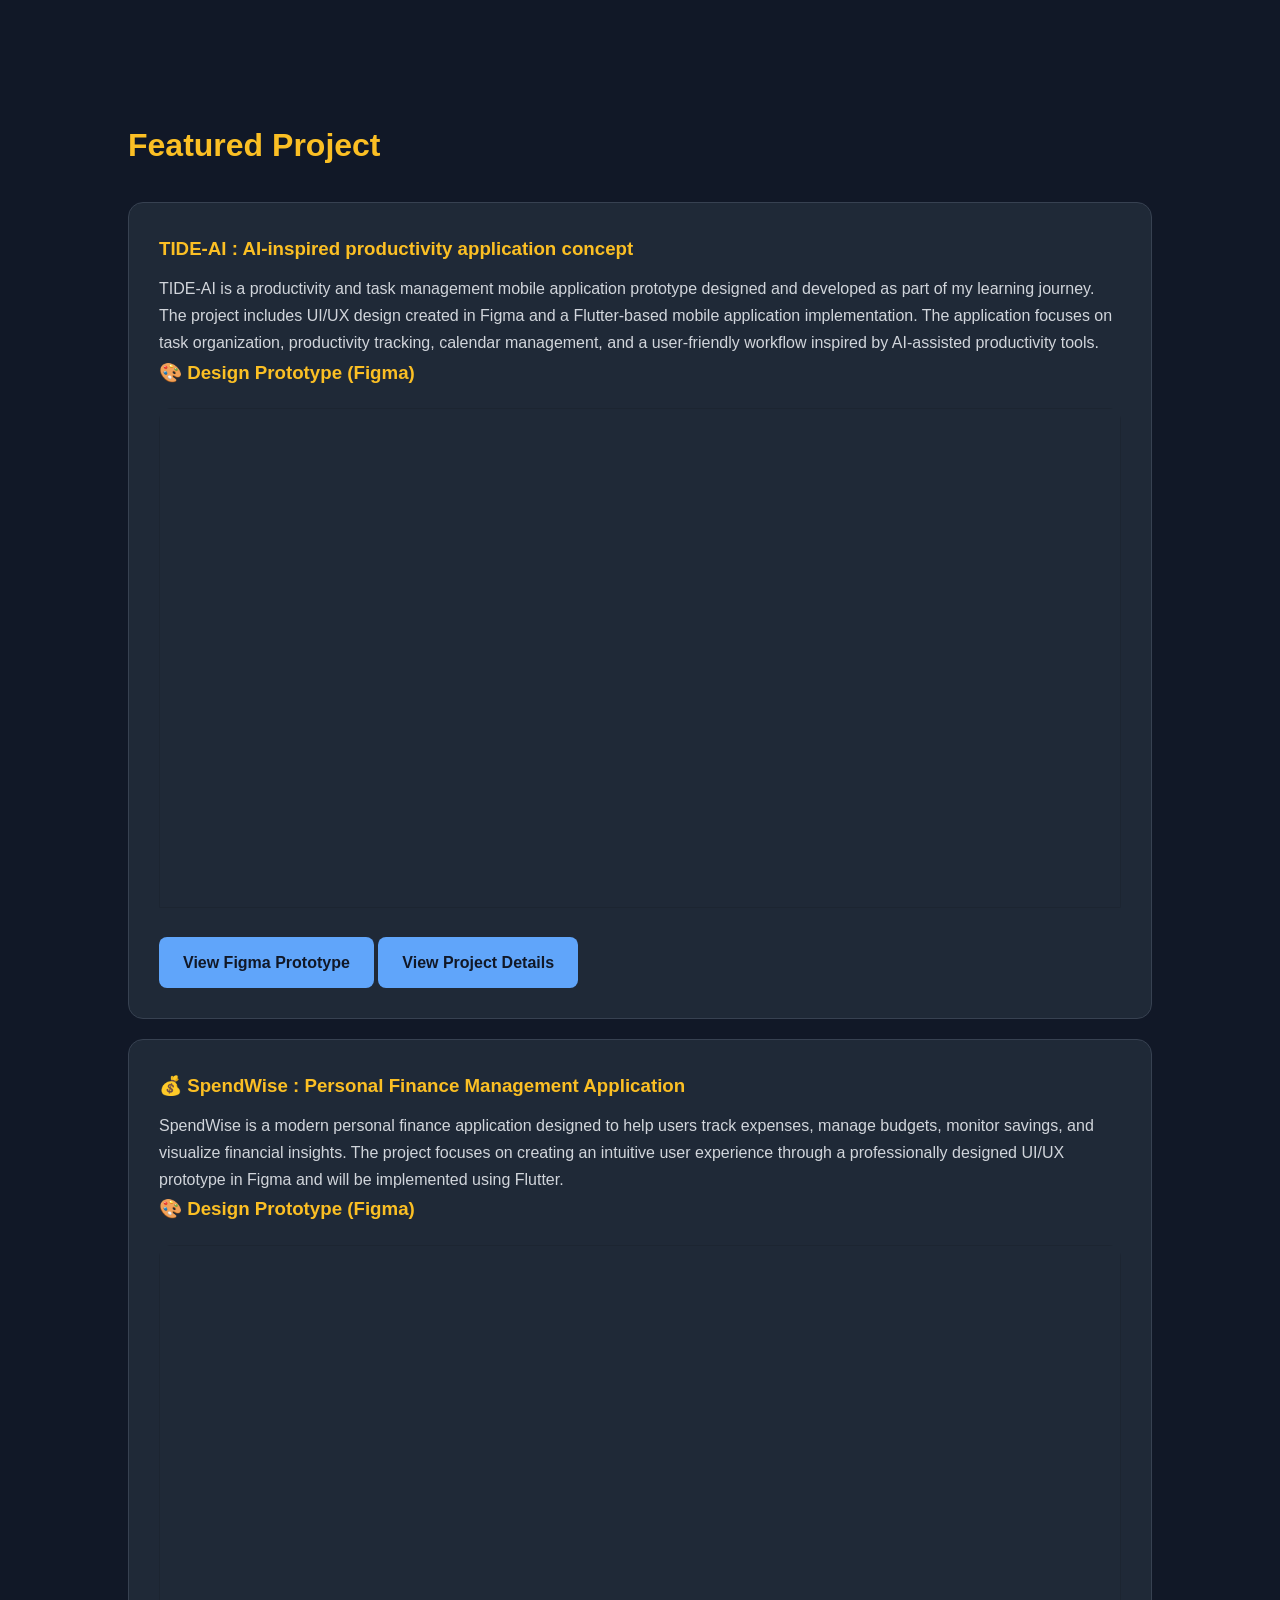
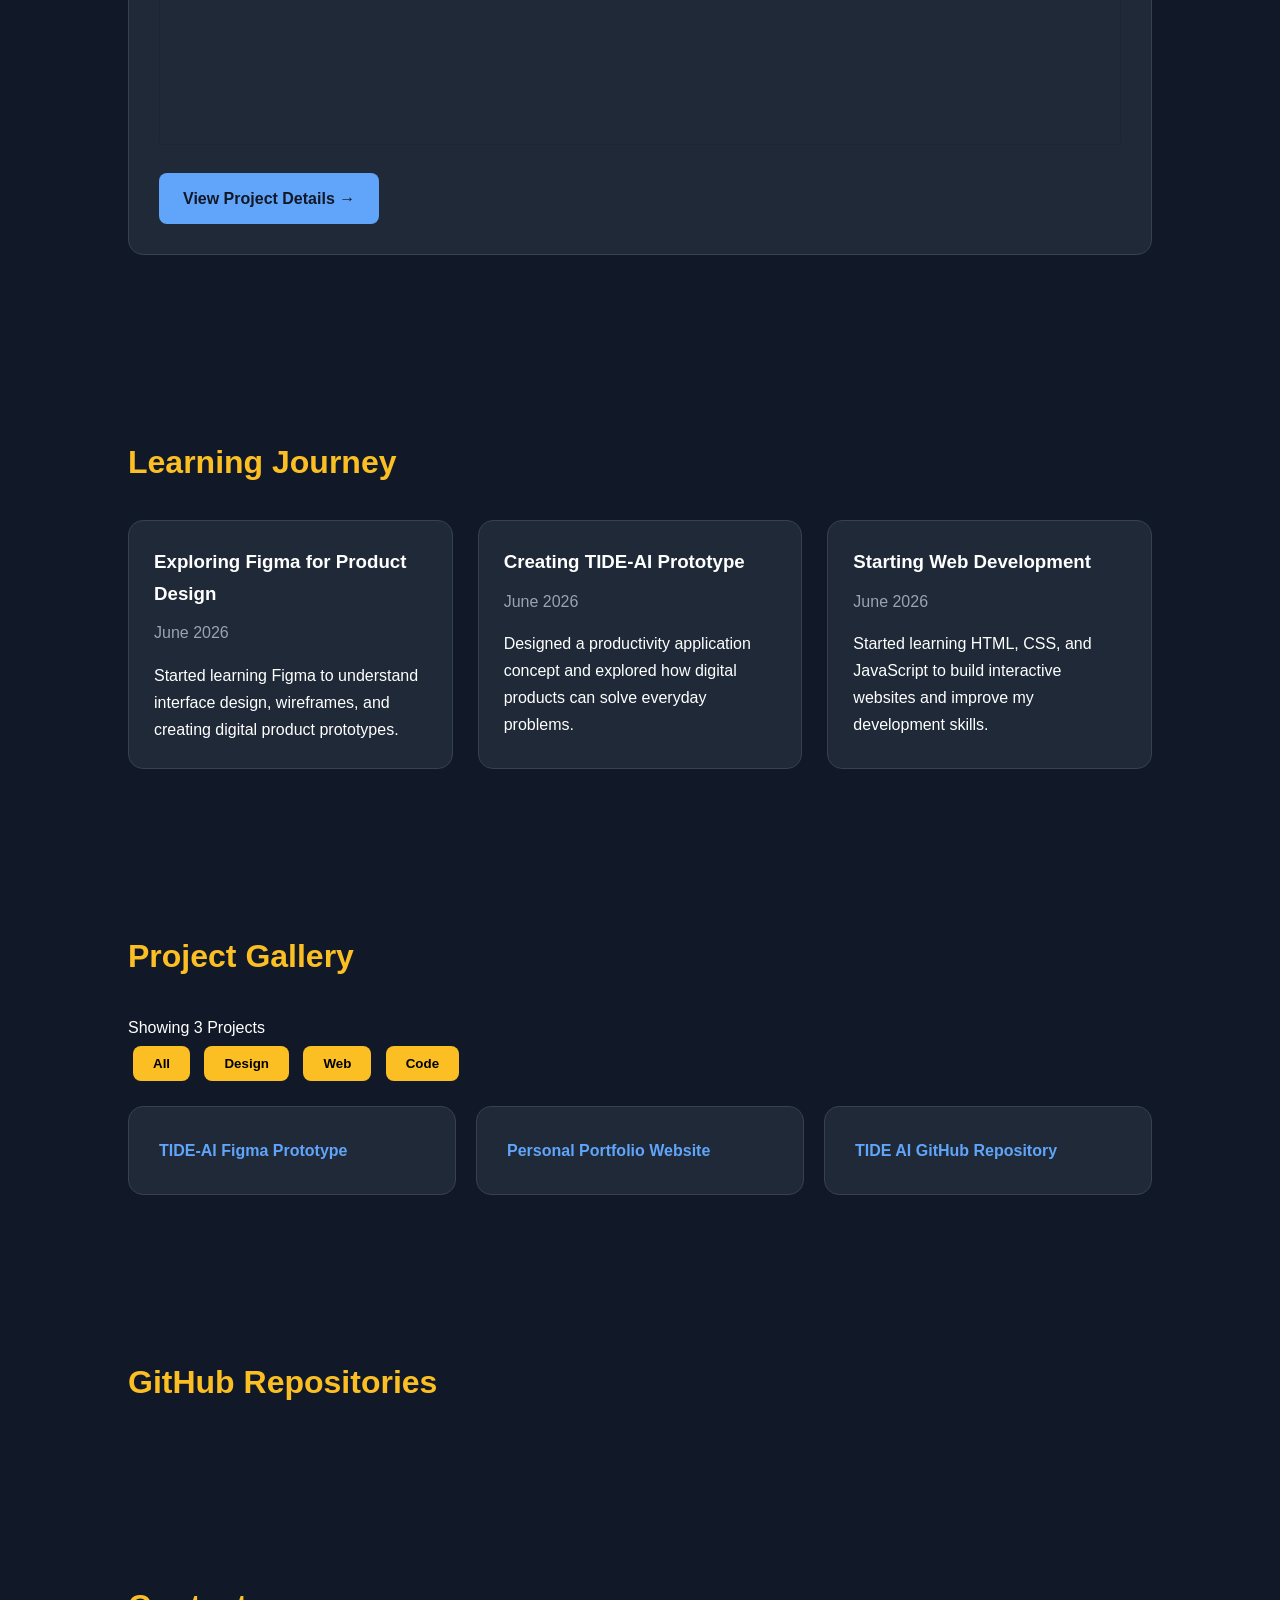
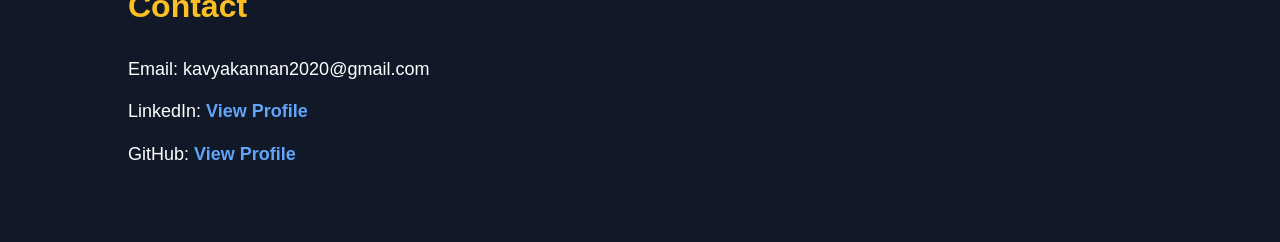
==== commit cfcc5f7d: "Update index.html" ====
--- a/index.html
+++ b/index.html
@@ -103,7 +103,7 @@
             calendar management, and a user-friendly workflow inspired by
             AI-assisted productivity tools.
         </p>
-<hr class="project-divider">
+<!--hr class="project-divider"-->
   
         <!-- FIGMA DESIGN -->
 
@@ -153,7 +153,7 @@
         through a professionally designed UI/UX prototype in Figma and will be
         implemented using Flutter.
     </p>
-<hr class="project-divider">
+<!--hr class="project-divider"-->
    
 
     <h3>🎨 Design Prototype (Figma)</h3>
--- a/style.css
+++ b/style.css
@@ -641,3 +641,9 @@
 font-size:16px;
 
 }
+.project-divider{
+    border:0;
+    height:1px;
+    background:#555;
+    margin:25px 0;
+}
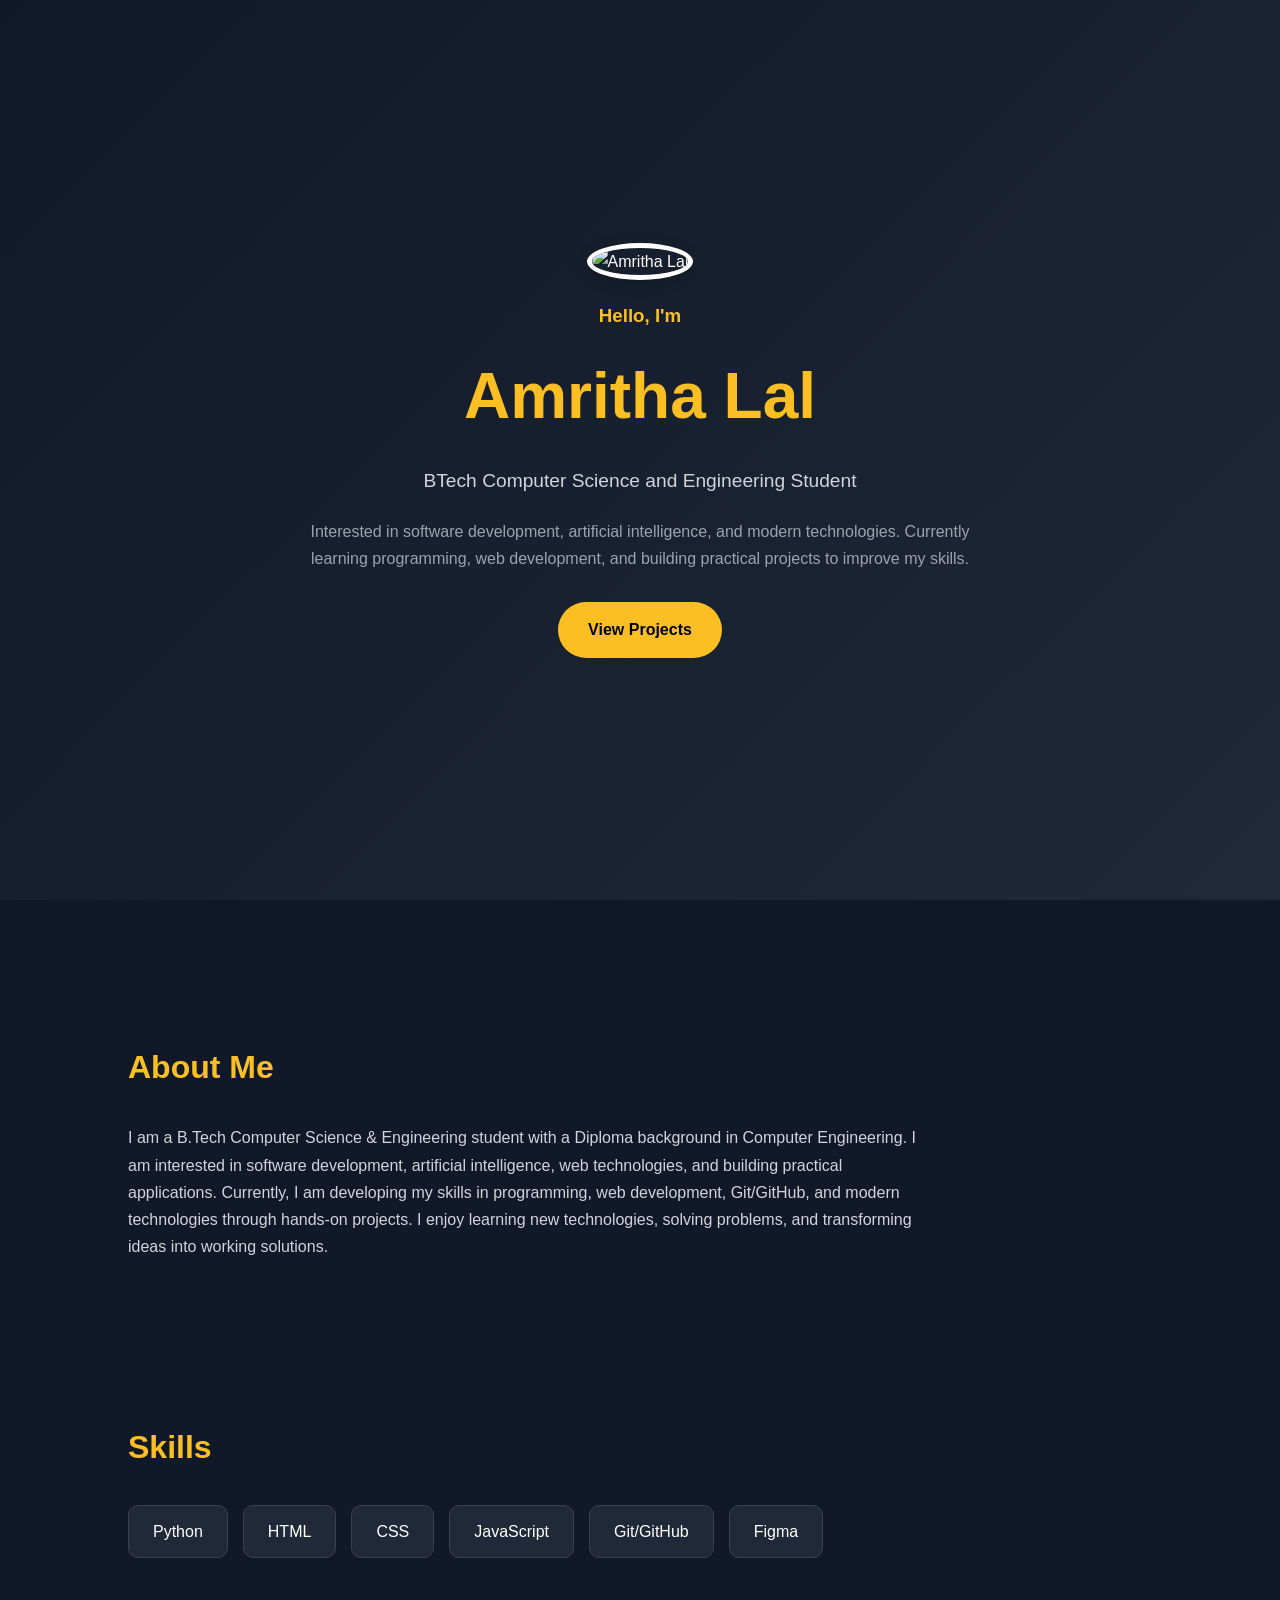
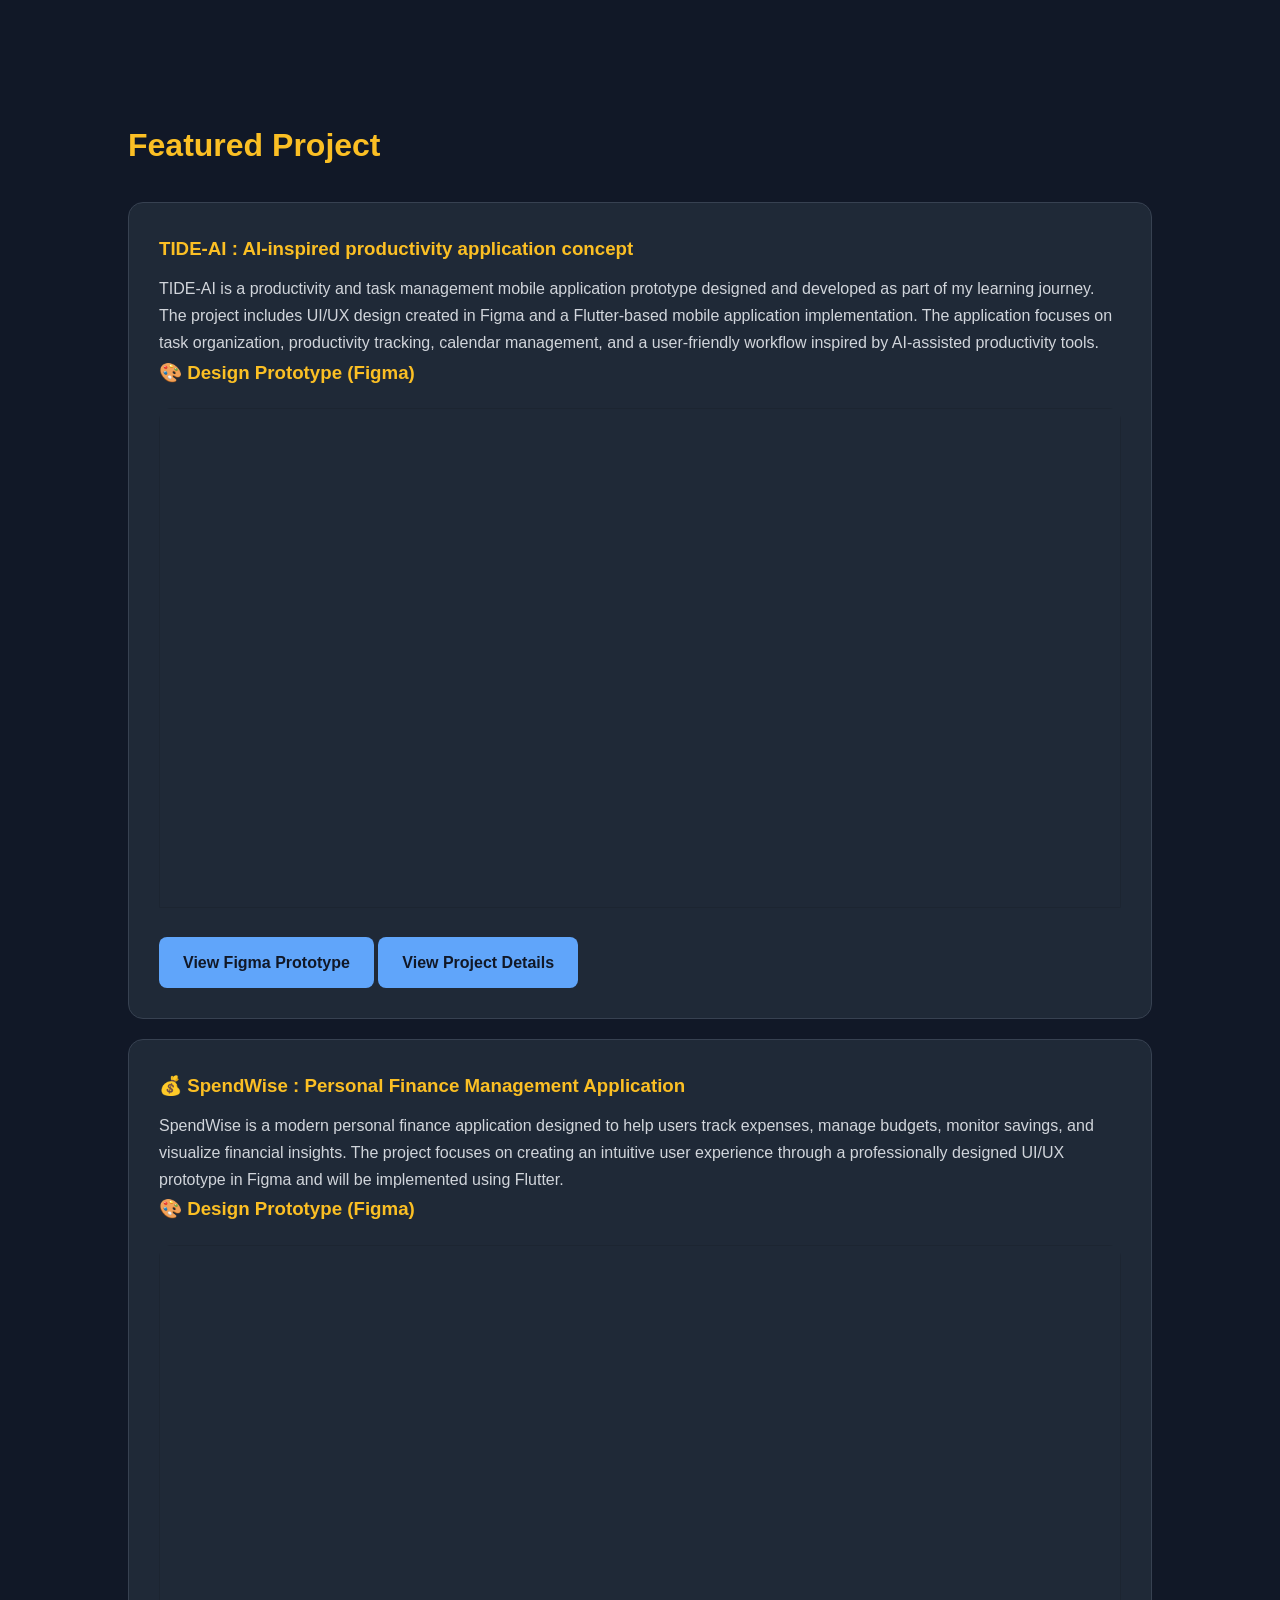
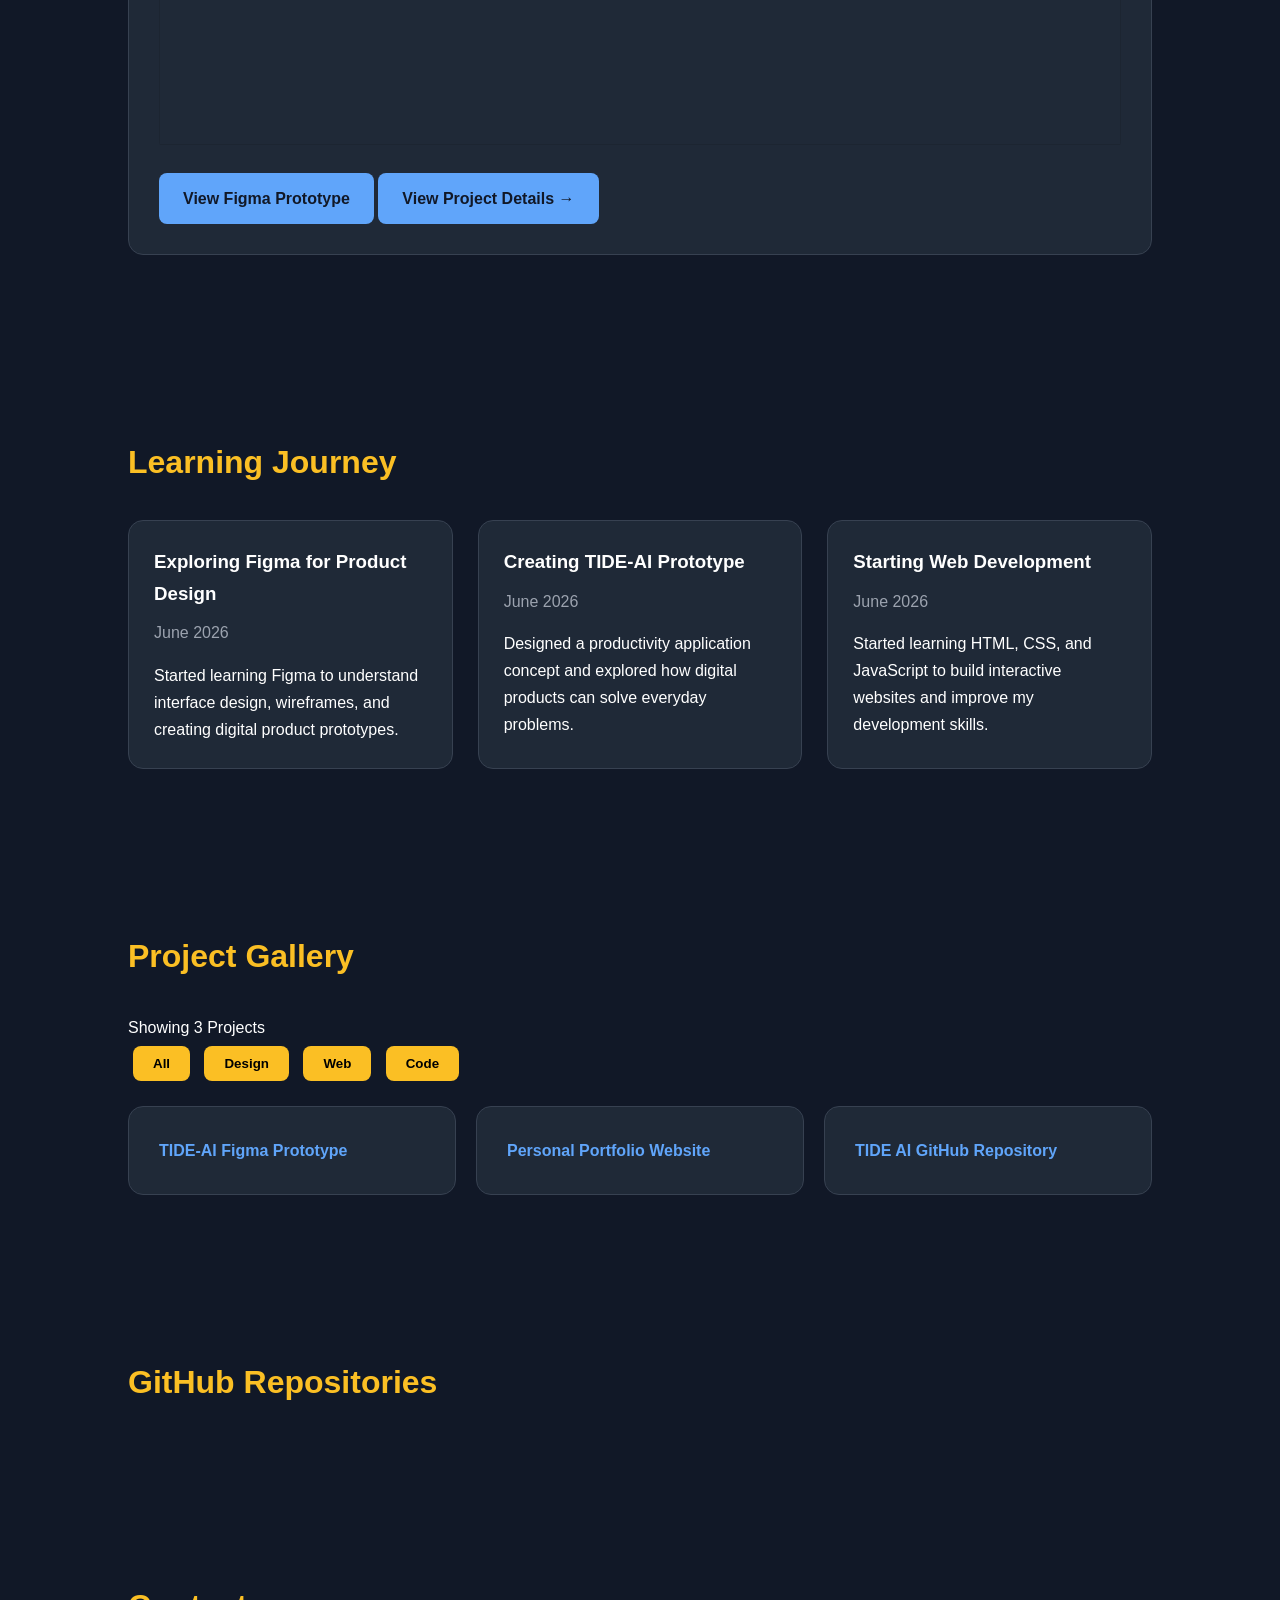
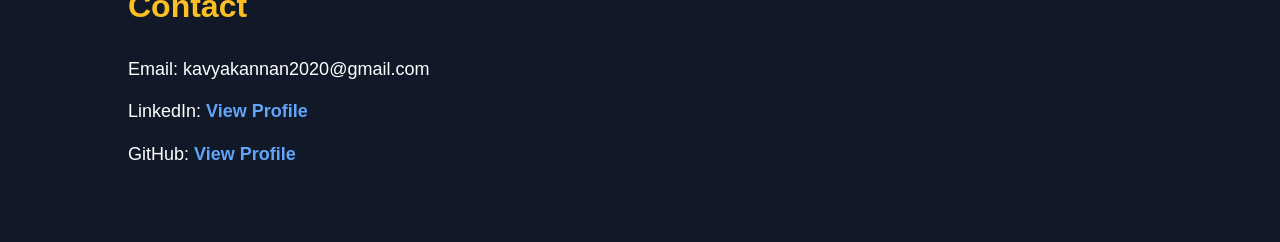
==== commit 9cddba18: "Update index.html" ====
--- a/index.html
+++ b/index.html
@@ -170,6 +170,13 @@
 
     </div>
 
+                <a href="https://www.figma.com/proto/I4mIQQeDhkKKWaCfkrU2Qx/Untitled?node-id=3-3140&t=xR0ZHUvNyePggxF4-1"
+           target="_blank"
+           class="figma-btn">
+
+           View Figma Prototype
+
+        </a>
     <a href="spendwise.html"
        class="figma-btn">
 
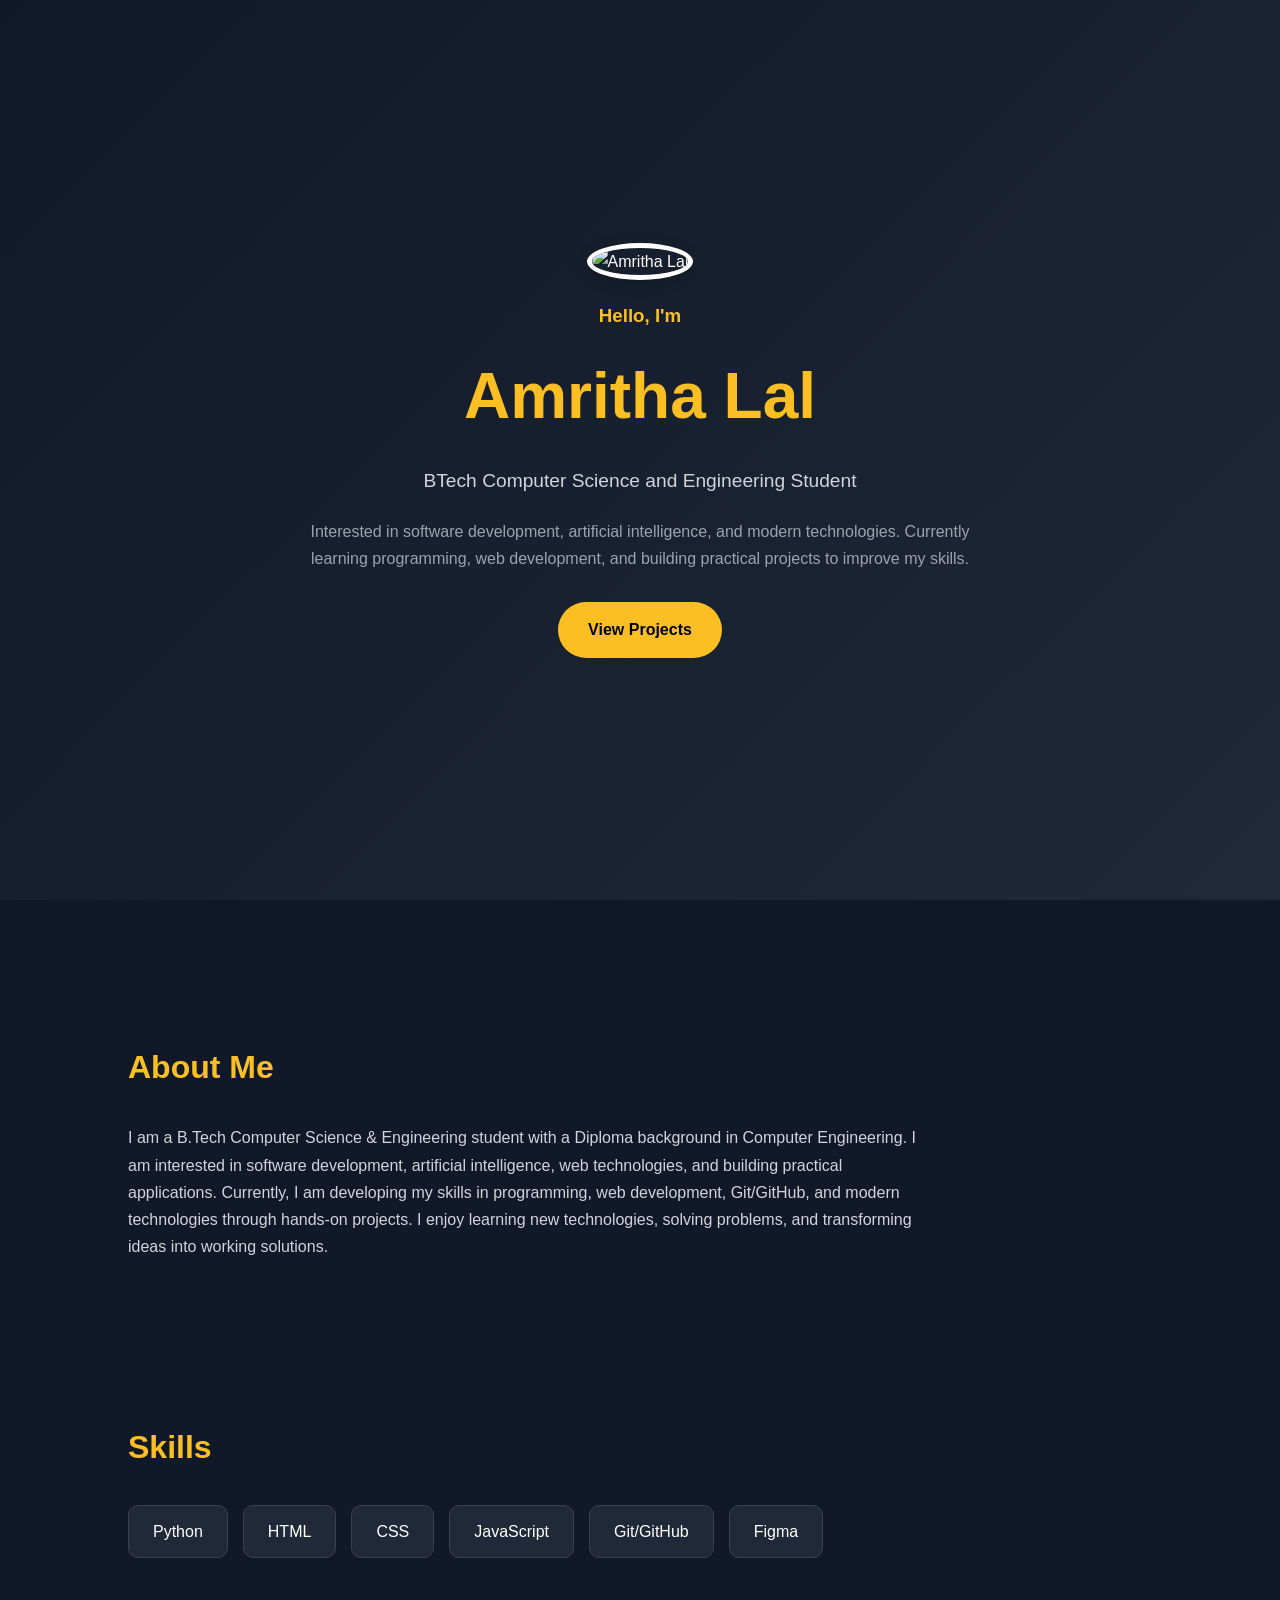
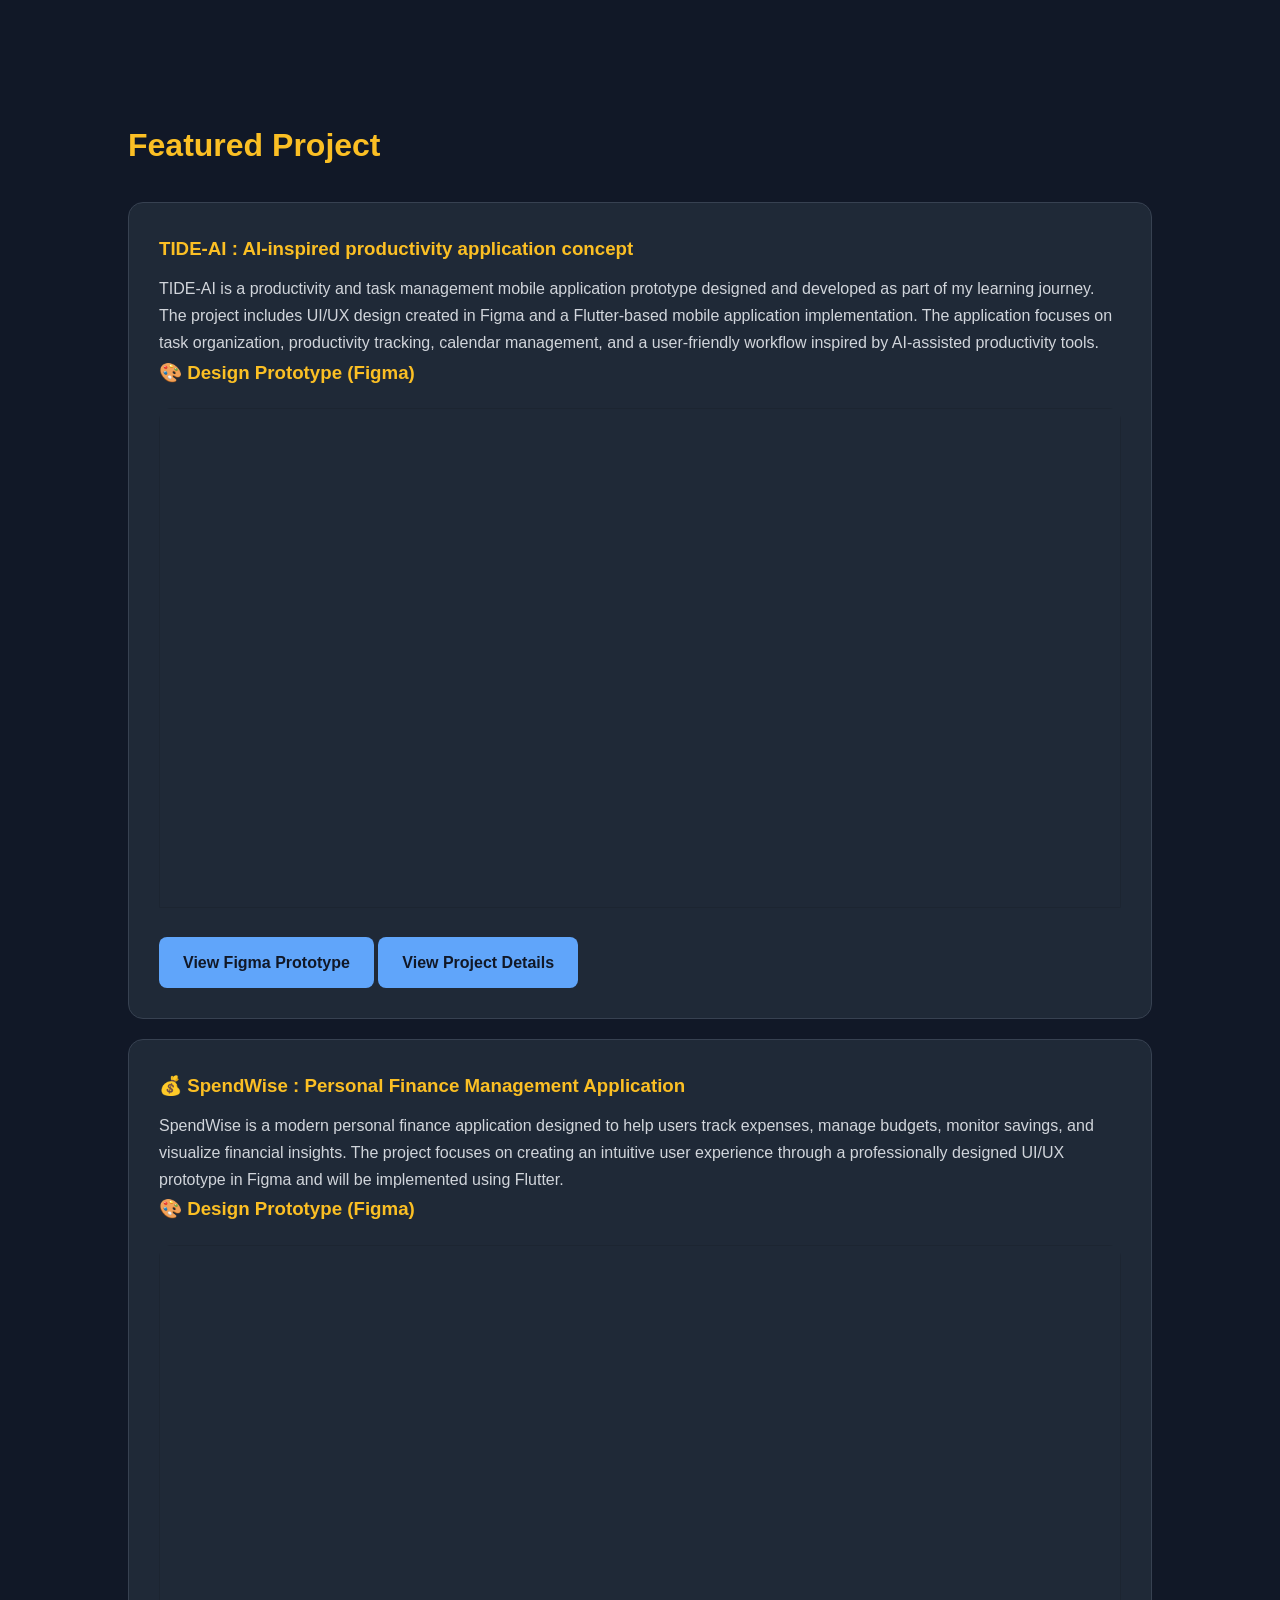
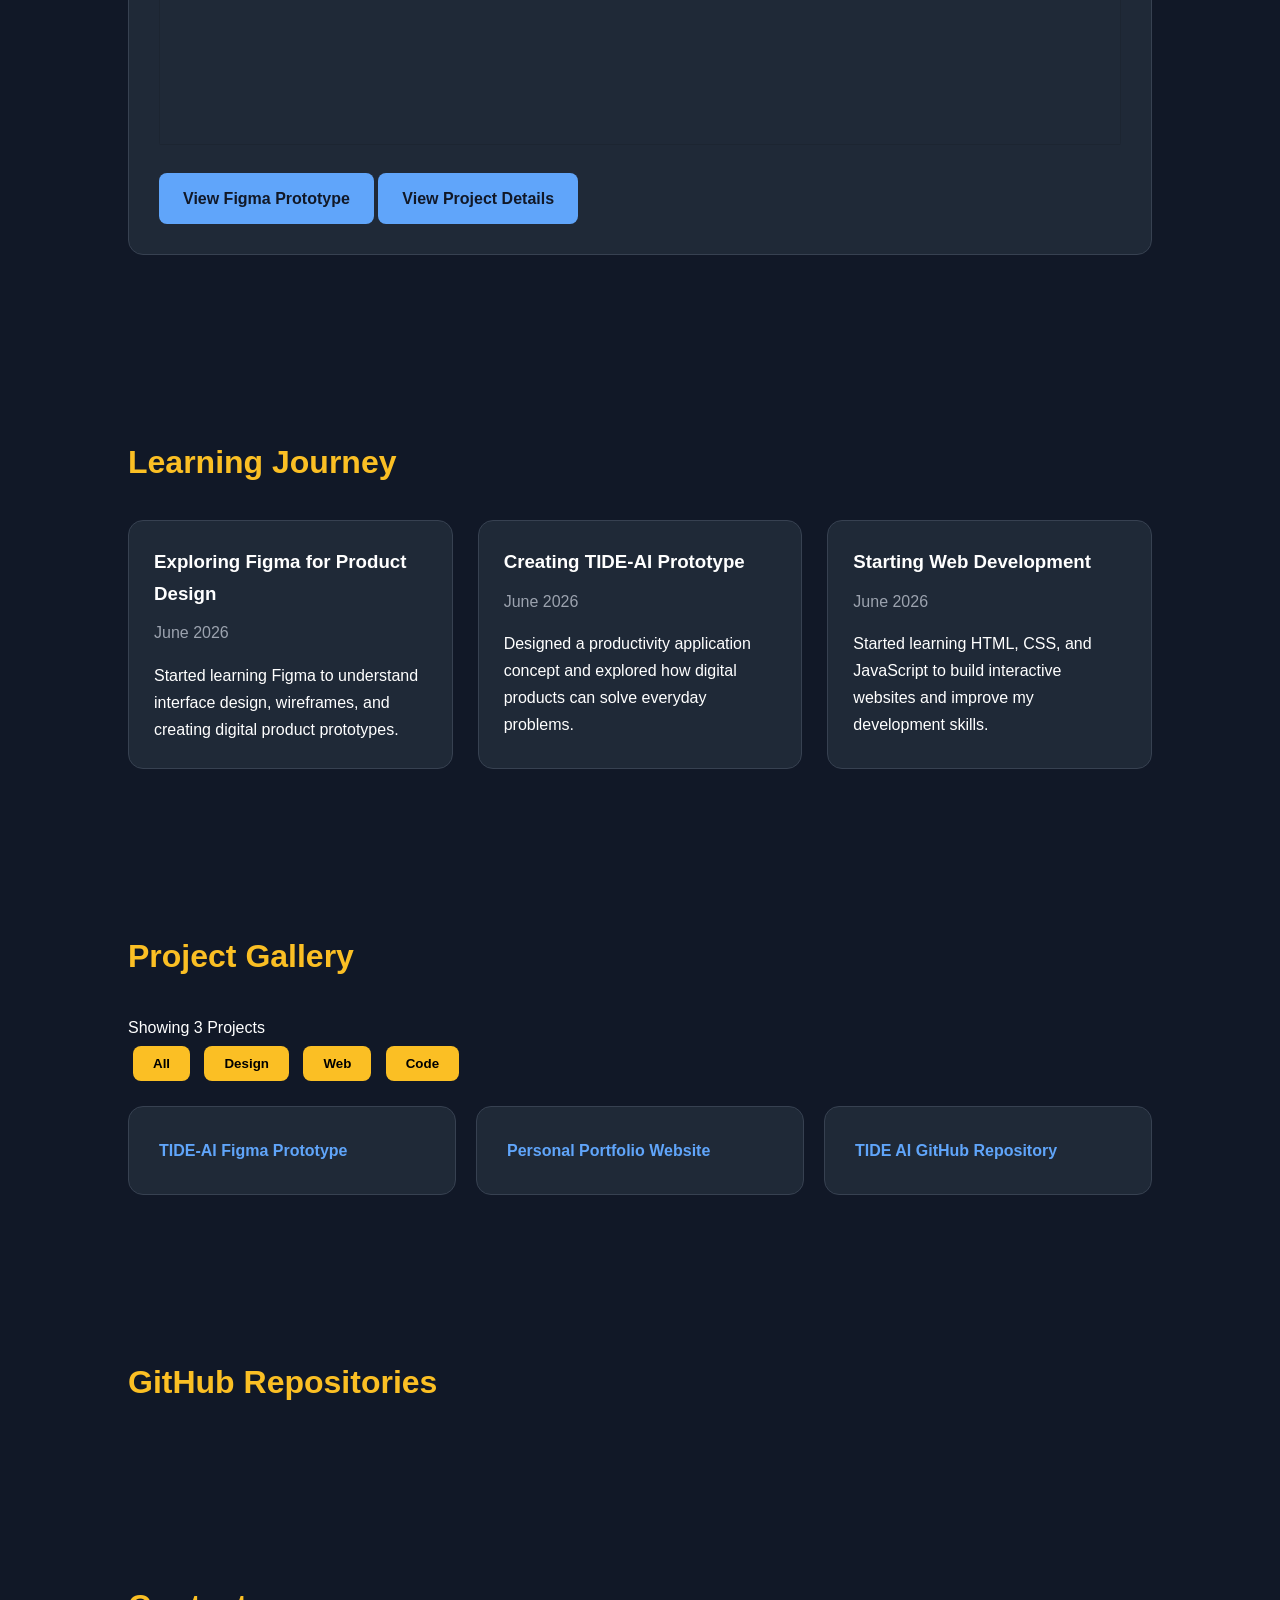
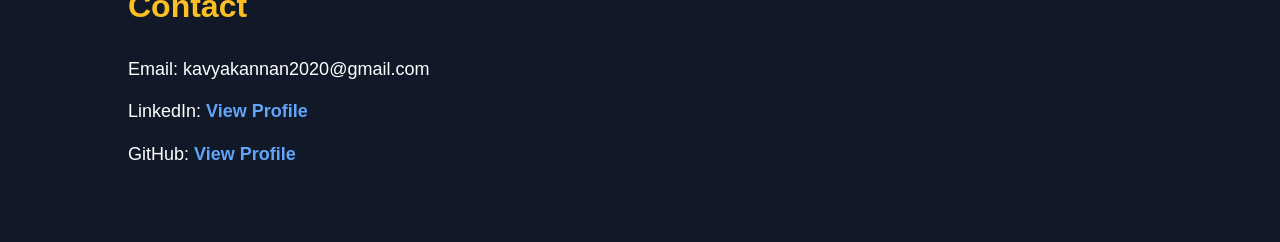
==== commit ee439062: "Update index.html" ====
--- a/index.html
+++ b/index.html
@@ -180,7 +180,7 @@
     <a href="spendwise.html"
        class="figma-btn">
 
-        View Project Details →
+        View Project Details
 
     </a>
 
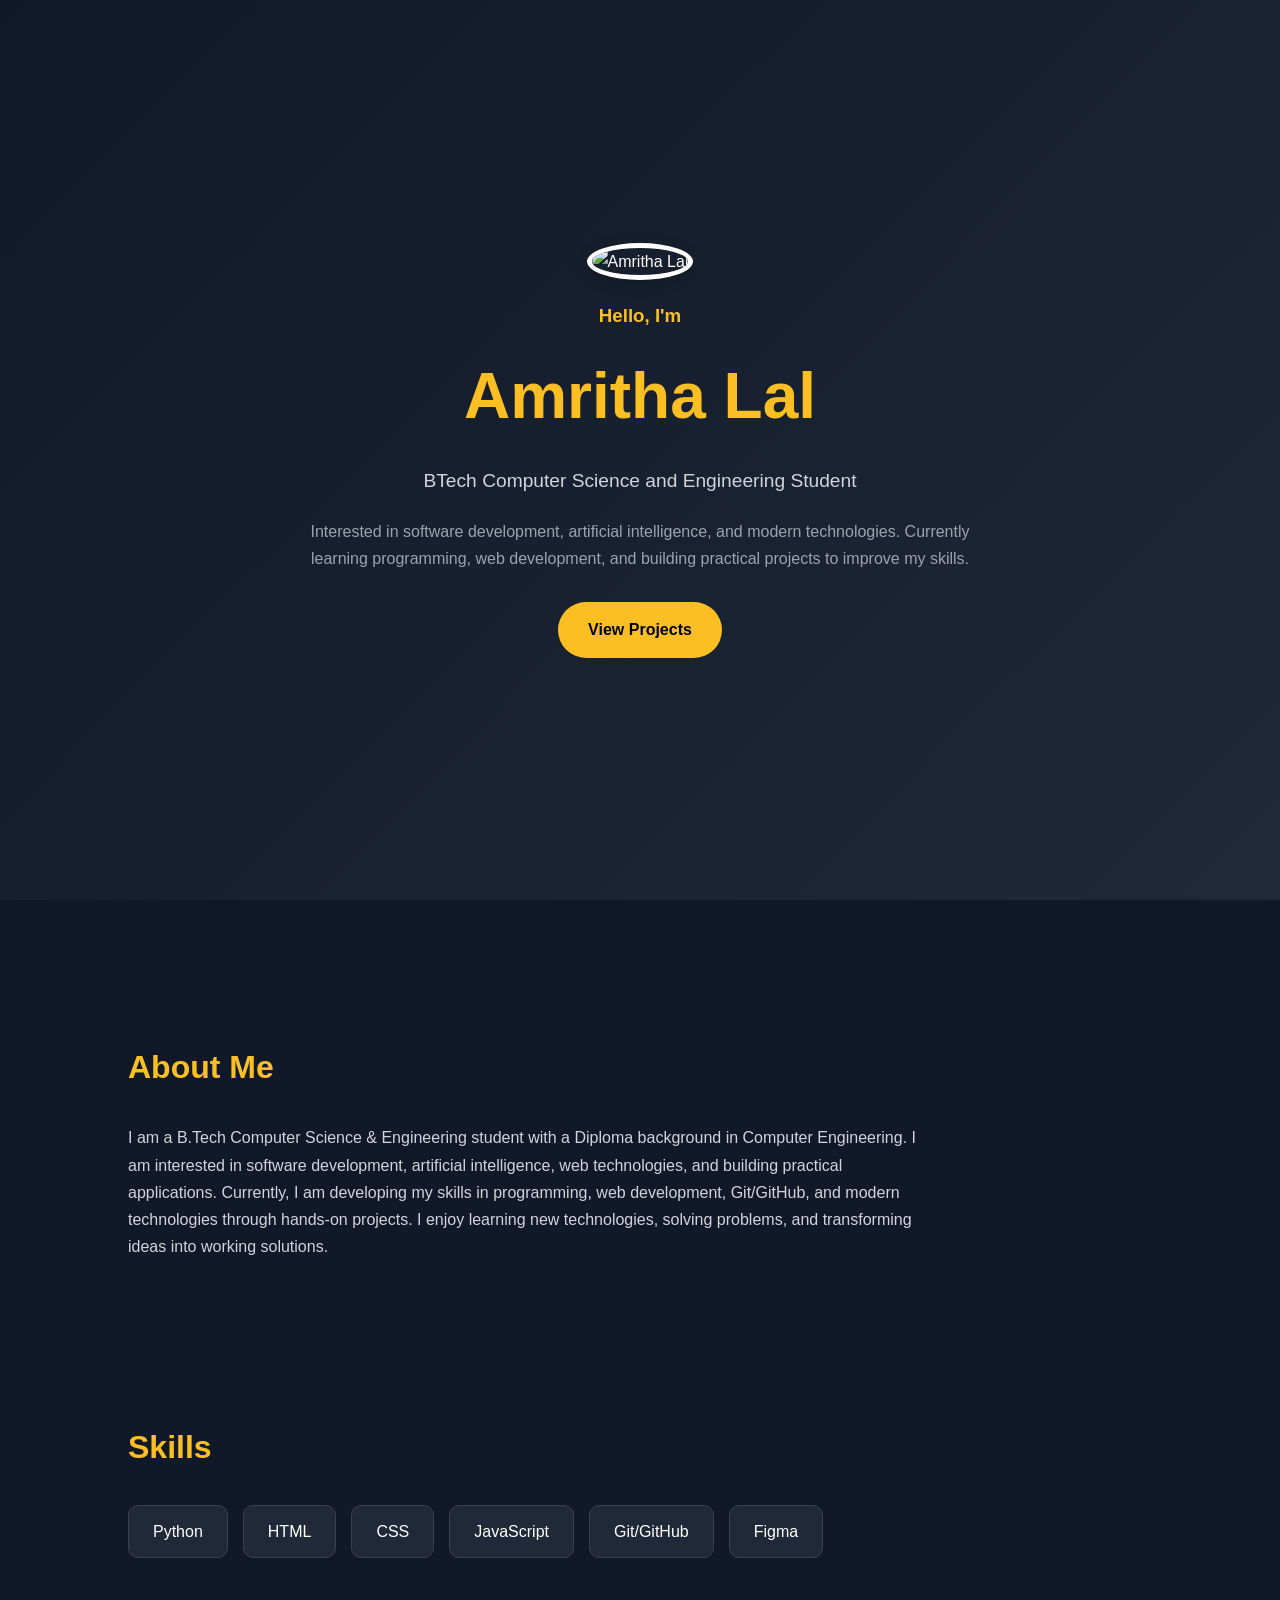
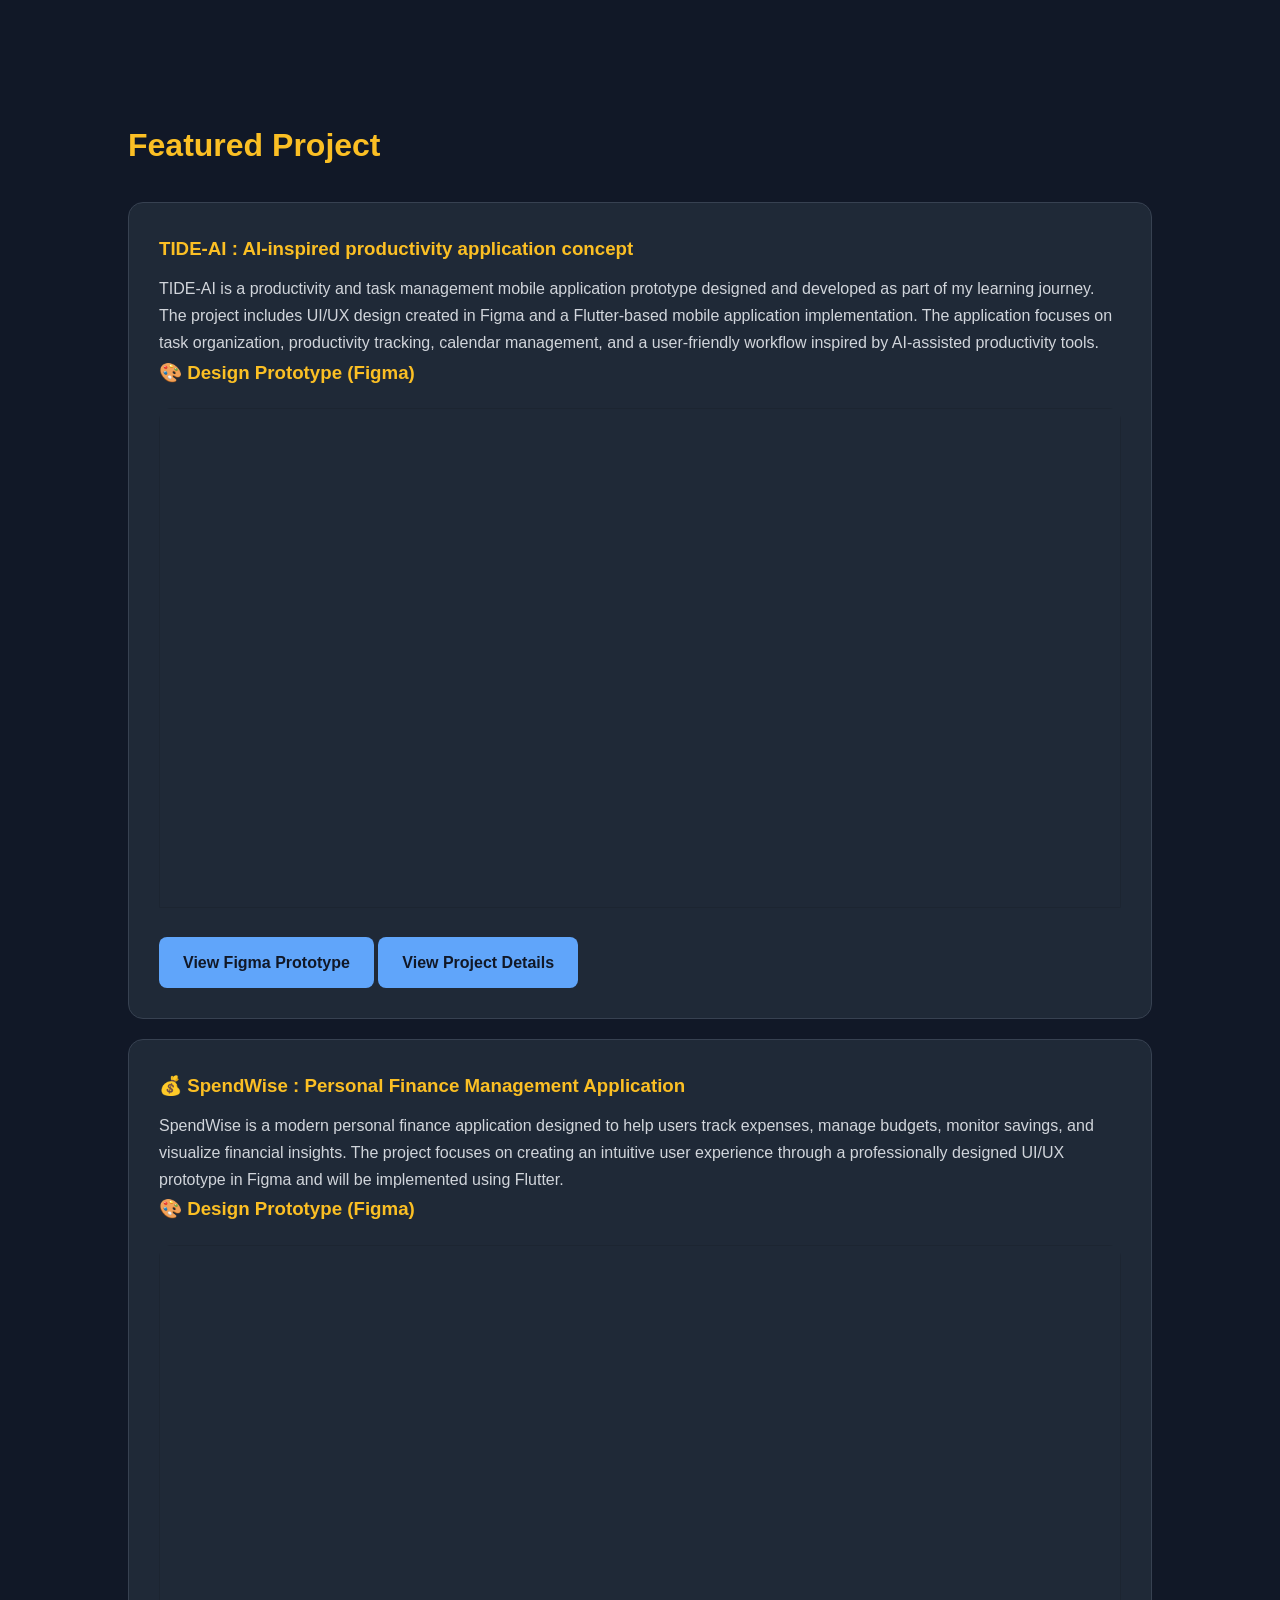
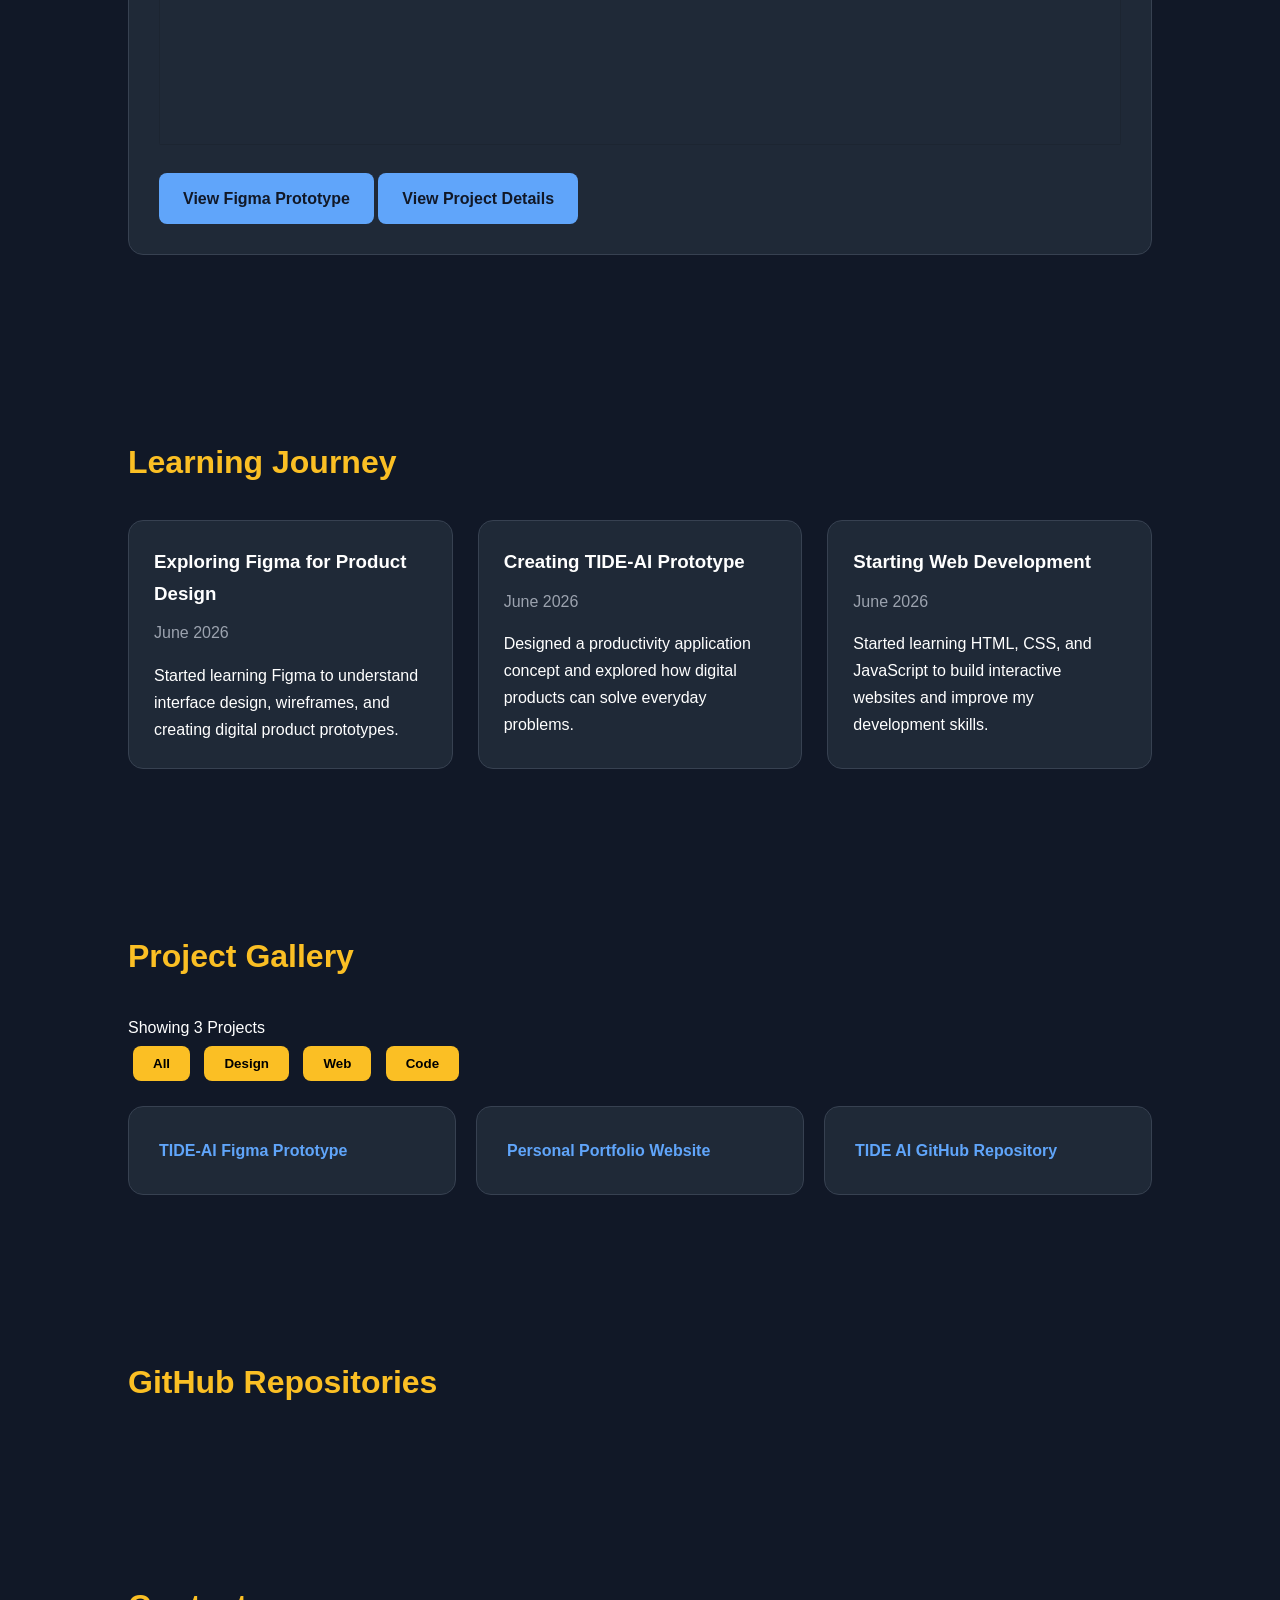
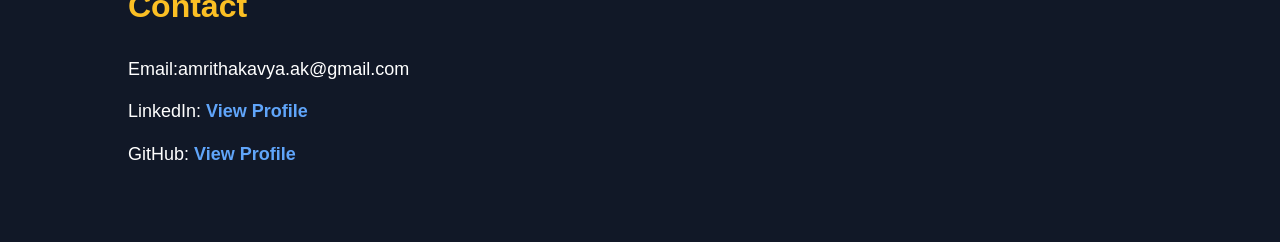
==== commit 812b0152: "Update email address in contact section" ====
--- a/index.html
+++ b/index.html
@@ -306,7 +306,7 @@
 
         <h2>Contact</h2>
 
-       <div><p>Email: kavyakannan2020@gmail.com</p></div> 
+       <div><p>Email:amrithakavya.ak@gmail.com</p></div> 
 
         <div><p>
     LinkedIn:
--- a/style.css
+++ b/style.css
@@ -646,4 +646,3 @@
     height:1px;
     background:#555;
     margin:25px 0;
-}
